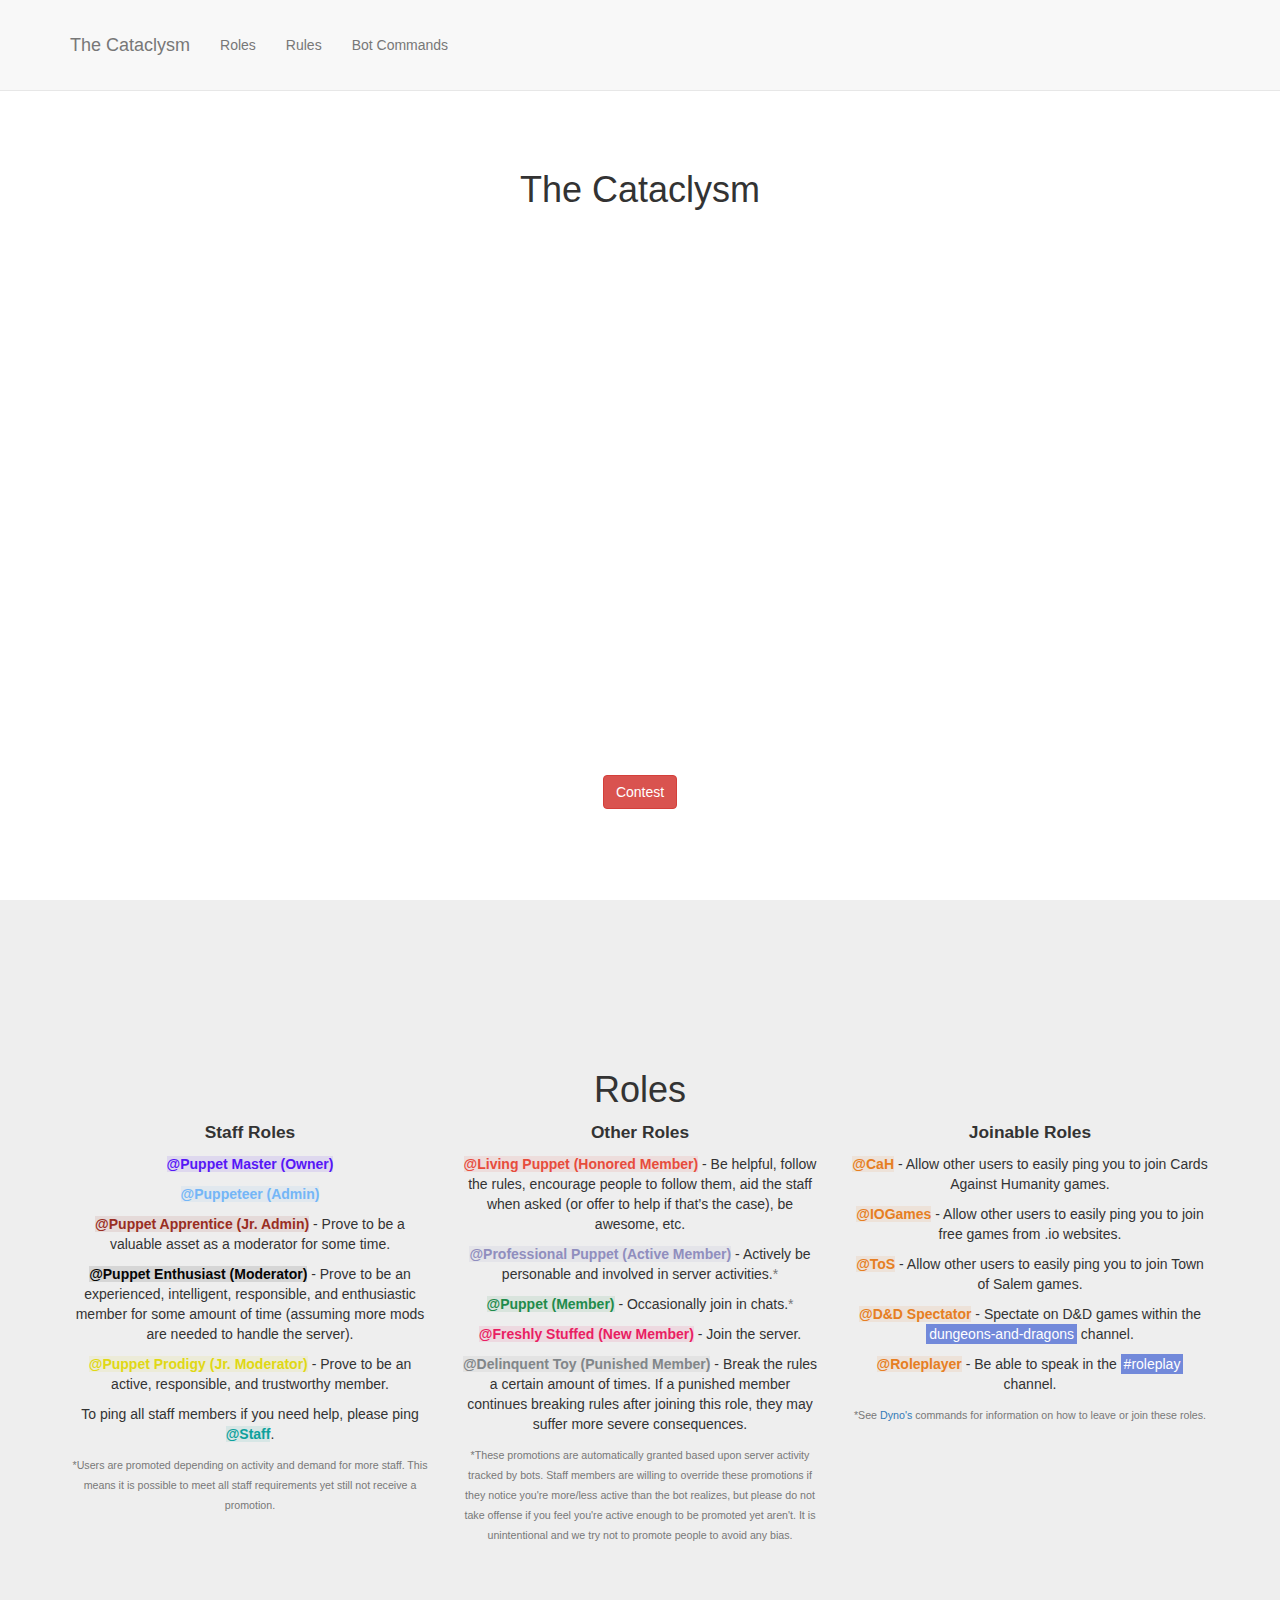
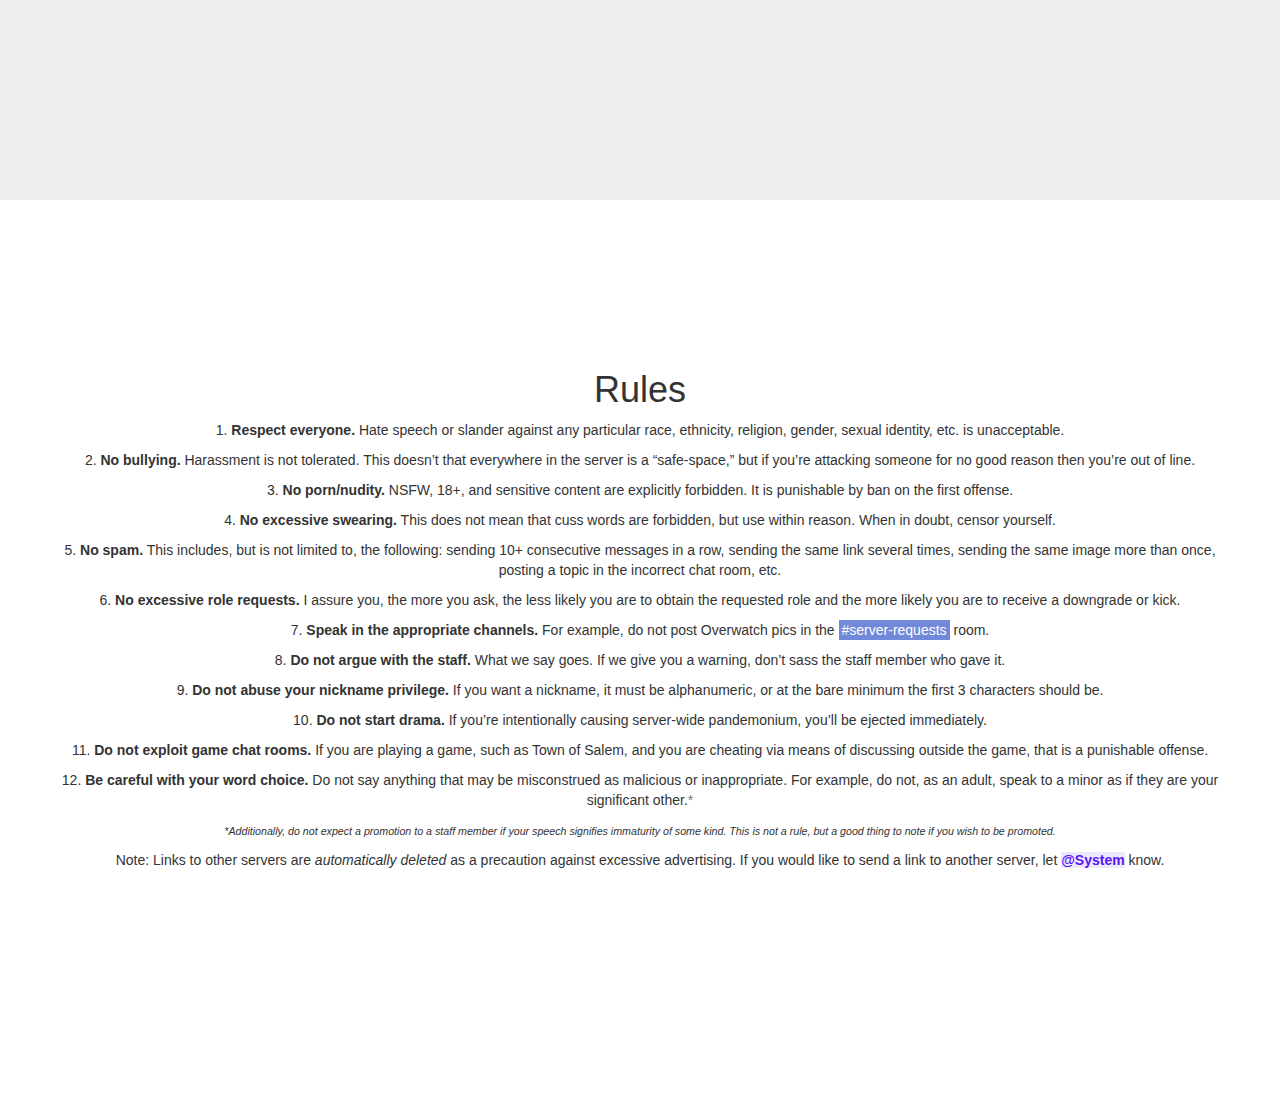
==== index.html @ 1d92988c "Update index.html" ====
<!DOCTYPE html>
<html lang="en">

<head>

    <meta charset="utf-8">
    <meta http-equiv="X-UA-Compatible" content="IE=edge">
    <meta name="viewport" content="width=device-width, initial-scale=1">
    <meta name="description" content="">
    <meta name="author" content="">
    <link rel="icon" href="https://68.media.tumblr.com/avatar_5d3de281cea8_128.png" type="image/x-icon">

    <title>Cataclysm Discord</title>

    <!-- Bootstrap Core CSS -->
    <link href="css/bootstrap.min.css" rel="stylesheet">

    <!-- Custom CSS -->
    <link href="css/scrolling-nav.css" rel="stylesheet">

    <!-- HTML5 Shim and Respond.js IE8 support of HTML5 elements and media queries -->
    <!-- WARNING: Respond.js doesn't work if you view the page via file:// -->
    <!--[if lt IE 9]>
        <script src="https://oss.maxcdn.com/libs/html5shiv/3.7.0/html5shiv.js"></script>
        <script src="https://oss.maxcdn.com/libs/respond.js/1.4.2/respond.min.js"></script>
    <![endif]-->

</head>

<!-- The #page-top ID is part of the scrolling feature - the data-spy and data-target are part of the built-in Bootstrap scrollspy function -->

<body id="page-top" data-spy="scroll" data-target=".navbar-fixed-top">

    <!-- Navigation -->
    <nav class="navbar navbar-default navbar-fixed-top" role="navigation">
        <div class="container">
            <div class="navbar-header page-scroll">
                <button type="button" class="navbar-toggle" data-toggle="collapse" data-target=".navbar-ex1-collapse">
                    <span class="sr-only">Toggle navigation</span>
                    <span class="icon-bar"></span>
                    <span class="icon-bar"></span>
                    <span class="icon-bar"></span>
                </button>
                <a class="navbar-brand page-scroll" href="#page-top">The Cataclysm</a>
            </div>

            <!-- Collect the nav links, forms, and other content for toggling -->
            <div class="collapse navbar-collapse navbar-ex1-collapse">
                <ul class="nav navbar-nav">
                    <!-- Hidden li included to remove active class from about link when scrolled up past about section -->
                    <li class="hidden">
                        <a class="page-scroll" href="#page-top"></a>
                    </li>
                    <li>
                        <a class="page-scroll" href="#roles">Roles</a>
                    </li>
                    <li>
                        <a class="page-scroll" href="#rules">Rules</a>
                    </li>
                    <li>
                        <a class="page-scroll" href="/info/botcommands">Bot Commands</a>
                    </li>
                </ul>
            </div>
            <!-- /.navbar-collapse -->
        </div>
        <!-- /.container -->
    </nav>

    <!-- Intro Section -->
    <section id="intro" class="intro-section">
        <div class="container">
            <div class="row">
                <div class="col-lg-12">
                    <h1>The Cataclysm</h1>
                    <br />
                    <p><iframe src="https://discordapp.com/widget?id=280126661532581888&theme=light" width="350" height="500" allowtransparency="true" frameborder="0"></iframe></p>
                    <br />
                    <a class="btn btn-danger page-scroll" href="/contest">Contest</a>
                </div>
            </div>
        </div>
    </section>

    <!-- About Section -->
    <section id="roles" class="about-section">
        <div class="container">
            <div class="row">
                    <h1>Roles</h1>
            </div>
            <div class="row">
                <div class="col-lg-4">
                    
                    <p><span style="font-weight:600; font-size:13pt;">Staff Roles</span></p>
                    
                    <p><span style="color: #5617f6; font-family: Whitney, 'Helvetica Neue', Helvetica, Arial, sans-serif; font-weight: 600; white-space: pre-wrap; background-color: rgba(86, 23, 246, 0.0980392);">@Puppet Master (Owner)</span></p>
                    
                    <p><span style="color: #74b6f7; font-family: Whitney, 'Helvetica Neue', Helvetica, Arial, sans-serif; font-weight: 600; white-space: pre-wrap; background-color: rgba(116, 182, 247, 0.0980392);">@Puppeteer (Admin)</span></p>
                    
                    <p><span style="color: #992d22; font-family: Whitney, 'Helvetica Neue', Helvetica, Arial, sans-serif; font-weight: 600; white-space: pre-wrap; background-color: rgba(153, 45, 34, 0.0980392);">@Puppet Apprentice (Jr. Admin)</span> - Prove to be a valuable asset as a moderator for some time.</p>
                    
                    <p><span style="color: #050505; font-family: Whitney, 'Helvetica Neue', Helvetica, Arial, sans-serif; font-weight: 600; white-space: pre-wrap; background-color: rgba(5, 5, 5, 0.0980392);">@Puppet Enthusiast (Moderator)</span> - Prove to be an experienced, intelligent, responsible, and enthusiastic member for some amount of time (assuming more mods are needed to handle the server).</p>
                    
                    
                    <p><span style="color: #e0d814; font-family: Whitney, 'Helvetica Neue', Helvetica, Arial, sans-serif; font-weight: 600; white-space: pre-wrap; background-color: rgba(224, 216, 20, 0.0980392);">@Puppet Prodigy (Jr. Moderator)</span> - Prove to be an active, responsible, and trustworthy member.</p>
                    
                    <p>To ping all staff members if you need help, please ping <span style="color: #0da19c; font-family: Whitney, 'Helvetica Neue', Helvetica, Arial, sans-serif; font-weight: 600; text-align: start; white-space: pre-wrap; background-color: rgba(13, 161, 156, 0.098);">@Staff</span>.</p>
                    
                    <p><span style="font-size: 8pt; color: #787878;">*Users are promoted depending on activity and demand for more staff. This means it is possible to meet all staff requirements yet still not receive a promotion.</span></p>
                </div>
            
                <div class="col-lg-4">
                    
                    <p><span style="font-weight:600; font-size:13pt;">Other Roles</span></p>
                    
                    <p><span style="color: #e74c3c; font-family: Whitney, 'Helvetica Neue', Helvetica, Arial, sans-serif; font-weight: 600; white-space: pre-wrap; background-color: rgba(231, 76, 60, 0.0980392);">@Living Puppet (Honored Member)</span> - Be helpful, follow the rules, encourage people to follow them, aid the staff when asked (or offer to help if that&rsquo;s the case), be awesome, etc.</p>
                    
                    <p><span style="color: #908ebe; font-family: Whitney, 'Helvetica Neue', Helvetica, Arial, sans-serif; font-weight: 600; white-space: pre-wrap; background-color: rgba(144, 142, 190, 0.0980392);">@Professional Puppet (Active Member)</span> - Actively be personable and involved in server activities.<span style="color: #787878;">*</span></p>
                    
                    <p><span style="color: #1f8b4c; font-family: Whitney, 'Helvetica Neue', Helvetica, Arial, sans-serif; font-weight: 600; white-space: pre-wrap; background-color: rgba(31, 139, 76, 0.0980392);">@Puppet (Member)</span> - Occasionally join in chats.<span style="color: #787878;">*</span></p>
                    
                    <p><span style="color: #e91e63; font-family: Whitney, 'Helvetica Neue', Helvetica, Arial, sans-serif; font-weight: 600; white-space: pre-wrap; background-color: rgba(233, 30, 99, 0.0980392);">@Freshly Stuffed (New Member)</span> - Join the server.</p>
                    
                    <p><span style="color: #818689; font-family: Whitney, 'Helvetica Neue', Helvetica, Arial, sans-serif; font-weight: 600; white-space: pre-wrap; background-color: rgba(129, 134, 137, 0.0980392);">@Delinquent Toy (Punished Member)</span> - Break the rules a certain amount of times. If a punished member continues breaking rules after joining this role, they may suffer more severe consequences.</p>
                    
                    <p><span style="font-size: 8pt; color: #787878;">*These promotions are automatically granted based upon server activity tracked by bots. Staff members are willing to override these promotions if they notice you're more/less active than the bot realizes, but please do not take offense if you feel you're active enough to be promoted yet aren't. It is unintentional and we try not to promote people to avoid any bias.</span></p>
                    
                </div>
                
                <div class="col-lg-4">
                    <p><span style="font-weight:600; font-size:13pt;">Joinable Roles</span></p>
                    
                    <p><span style="color: #e67e22; font-family: Whitney, 'Helvetica Neue', Helvetica, Arial, sans-serif; font-weight: 600; white-space: pre-wrap; background-color: rgba(230, 126, 34, 0.098);">@CaH</span> - Allow other users to easily ping you to join Cards Against Humanity games.</p>
                    
                    <p><span style="color: #e67e22; font-family: Whitney, 'Helvetica Neue', Helvetica, Arial, sans-serif; font-weight: 600; white-space: pre-wrap; background-color: rgba(230, 126, 34, 0.098);">@IOGames</span> - Allow other users to easily ping you to join free games from .io websites.</p>
                    
                    <p><span style="color: #e67e22; font-family: Whitney, 'Helvetica Neue', Helvetica, Arial, sans-serif; font-weight: 600; white-space: pre-wrap; background-color: rgba(230, 126, 34, 0.098);">@ToS</span> - Allow other users to easily ping you to join Town of Salem games.</p>
                    
                    <p><span style="color: #e67e22; font-family: Whitney, 'Helvetica Neue', Helvetica, Arial, sans-serif; font-weight: 600; white-space: pre-wrap; background-color: rgba(230, 126, 34, 0.098);">@D&amp;D Spectator</span> - Spectate on D&amp;D games within the <span style="padding-left: 3px; padding-right: 3px; padding-top: 2px; padding-bottom: 2px; color: #ffffff; background: #7289da; transition: background-color 0.05s, color 0.05s;">dungeons-and-dragons</span> channel.</p>
                    
                    <p><span style="color: #e67e22; font-family: Whitney, 'Helvetica Neue', Helvetica, Arial, sans-serif; font-weight: 600; white-space: pre-wrap; background-color: rgba(230, 126, 34, 0.098);">@Roleplayer</span> - Be able to speak in the <span style="padding-left: 3px; padding-right: 3px; padding-top: 2px; padding-bottom: 2px; color: #ffffff; background: #7289da; transition: background-color 0.05s, color 0.05s;">#roleplay</span> channel.</p>
                    
                    <p><span style="font-size: 8pt; color: #787878;">*See <a href="https://github.com/cataclysmdiscord/info/botcommands/#dyno">Dyno's</a> commands for information on how to leave or join these roles.</span></p>
                    
                </div>
                
            </div>
        </div>
    </section>

    <!-- Services Section -->
    <section id="rules" class="services-section">
        <div class="container">
            <div class="row">
                    <h1>Rules</h1>
            </div>
            <div class="row">
                    <p>1. <strong>Respect everyone.</strong> Hate speech or slander against any particular race, ethnicity, religion, gender, sexual identity, etc. is unacceptable.</p>
                    
                    <p>2. <strong>No bullying.</strong> Harassment is not tolerated. This doesn’t that everywhere in the server is a “safe-space,” but if you’re attacking someone for no good reason then you’re out of line.</p>
                    
                    <p>3. <strong>No porn/nudity.</strong> NSFW, 18+, and sensitive content are explicitly forbidden. It is punishable by ban on the first offense.</p>
                    
                    <p>4. <strong>No excessive swearing.</strong> This does not mean that cuss words are forbidden, but use within reason. When in doubt, censor yourself.</p>
                    
                    <p>5. <strong>No spam.</strong> This includes, but is not limited to, the following: sending 10+ consecutive messages in a row, sending the same link several times, sending the same image more than once, posting a topic in the incorrect chat room, etc.</p>
                    
                    <p>6. <strong>No excessive role requests.</strong> I assure you, the more you ask, the less likely you are to obtain the requested role and the more likely you are to receive a downgrade or kick.</p>
                    
                    <p>7. <strong>Speak in the appropriate channels.</strong> For example, do not post Overwatch pics in the <span style="padding-left: 3px; padding-right: 3px; padding-top: 2px; padding-bottom: 2px; color: #ffffff; background: #7289da; transition: background-color 0.05s, color 0.05s;">#server-requests</span> room.</p>
                    
                    <p>8. <strong>Do not argue with the staff.</strong> What we say goes. If we give you a warning, don&rsquo;t sass the staff member who gave it.</p>
                    
                    <p>9. <strong>Do not abuse your nickname privilege.</strong> If you want a nickname, it must be alphanumeric, or at the bare minimum the first 3 characters should be.</p>
                    
                    <p>10. <strong>Do not start drama.</strong> If you&rsquo;re intentionally causing server-wide pandemonium, you&rsquo;ll be ejected immediately.</p>
                    
                    <p>11. <strong>Do not exploit game chat rooms.</strong> If you are playing a game, such as Town of Salem, and you are cheating via means of discussing outside the game, that is a punishable offense.</p>
                
                    <p>12. <strong>Be careful with your word choice.</strong> Do not say anything that may be misconstrued as malicious or inappropriate. For example, do not, as an adult, speak to a minor as if they are your significant other.<span style="color: #787878;">*</span></p>
                    <p><em><span style="font-size: 8pt;">*Additionally, do not expect a promotion to a staff member if your speech signifies immaturity of some kind. This is not a rule, but a good thing to note if you wish to be promoted.</span></em></p>
                    
                    <p>Note: Links to other servers are <em>automatically deleted</em> as a precaution against excessive advertising. If you would like to send a link to another server, let <span style="color: #5617f6; font-family: Whitney, 'Helvetica Neue', Helvetica, Arial, sans-serif; font-weight: 600; white-space: pre-wrap; background-color: rgba(86, 23, 246, 0.0980392);">@System</span> know.</p>
            </div>
        </div>
    </section>


    <!-- jQuery -->
    <script src="js/jquery.js"></script>

    <!-- Bootstrap Core JavaScript -->
    <script src="js/bootstrap.min.js"></script>

    <!-- Scrolling Nav JavaScript -->
    <script src="js/jquery.easing.min.js"></script>
    <script src="js/scrolling-nav.js"></script>

</body>

</html>
---- css/scrolling-nav.css ----
/*!
 * Start Bootstrap - Scrolling Nav (http://startbootstrap.com/)
 * Copyright 2013-2016 Start Bootstrap
 * Licensed under MIT (https://github.com/BlackrockDigital/startbootstrap/blob/gh-pages/LICENSE)
 */

body {
    width: 100%;
    height: 100%;
}

html {
    width: 100%;
    height: 100%;
}

@media(min-width:767px) {
    .navbar {
        padding: 20px 0;
        -webkit-transition: background .5s ease-in-out,padding .5s ease-in-out;
        -moz-transition: background .5s ease-in-out,padding .5s ease-in-out;
        transition: background .5s ease-in-out,padding .5s ease-in-out;
    }

    .top-nav-collapse {
        padding: 0;
    }
}

@media screen and (max-width: 500px) { body { height: auto; } }

/* Demo Sections - You can use these as guides or delete them - the scroller will work with any sort of height, fixed, undefined, or percentage based.
The padding is very important to make sure the scrollspy picks up the right area when scrolled to. Adjust the margin and padding of sections and children 
of those sections to manage the look and feel of the site. */

.intro-section {
    height:100%;
    padding-top: 150px;
    text-align: center;
    background: #fff;
}

.about-section {
    height:100%;
    padding-top: 150px;
    text-align: center;
    background: #eee;
}

.services-section {
    height:100%;
    padding-top: 150px;
    text-align: center;
    background: #fff;
}
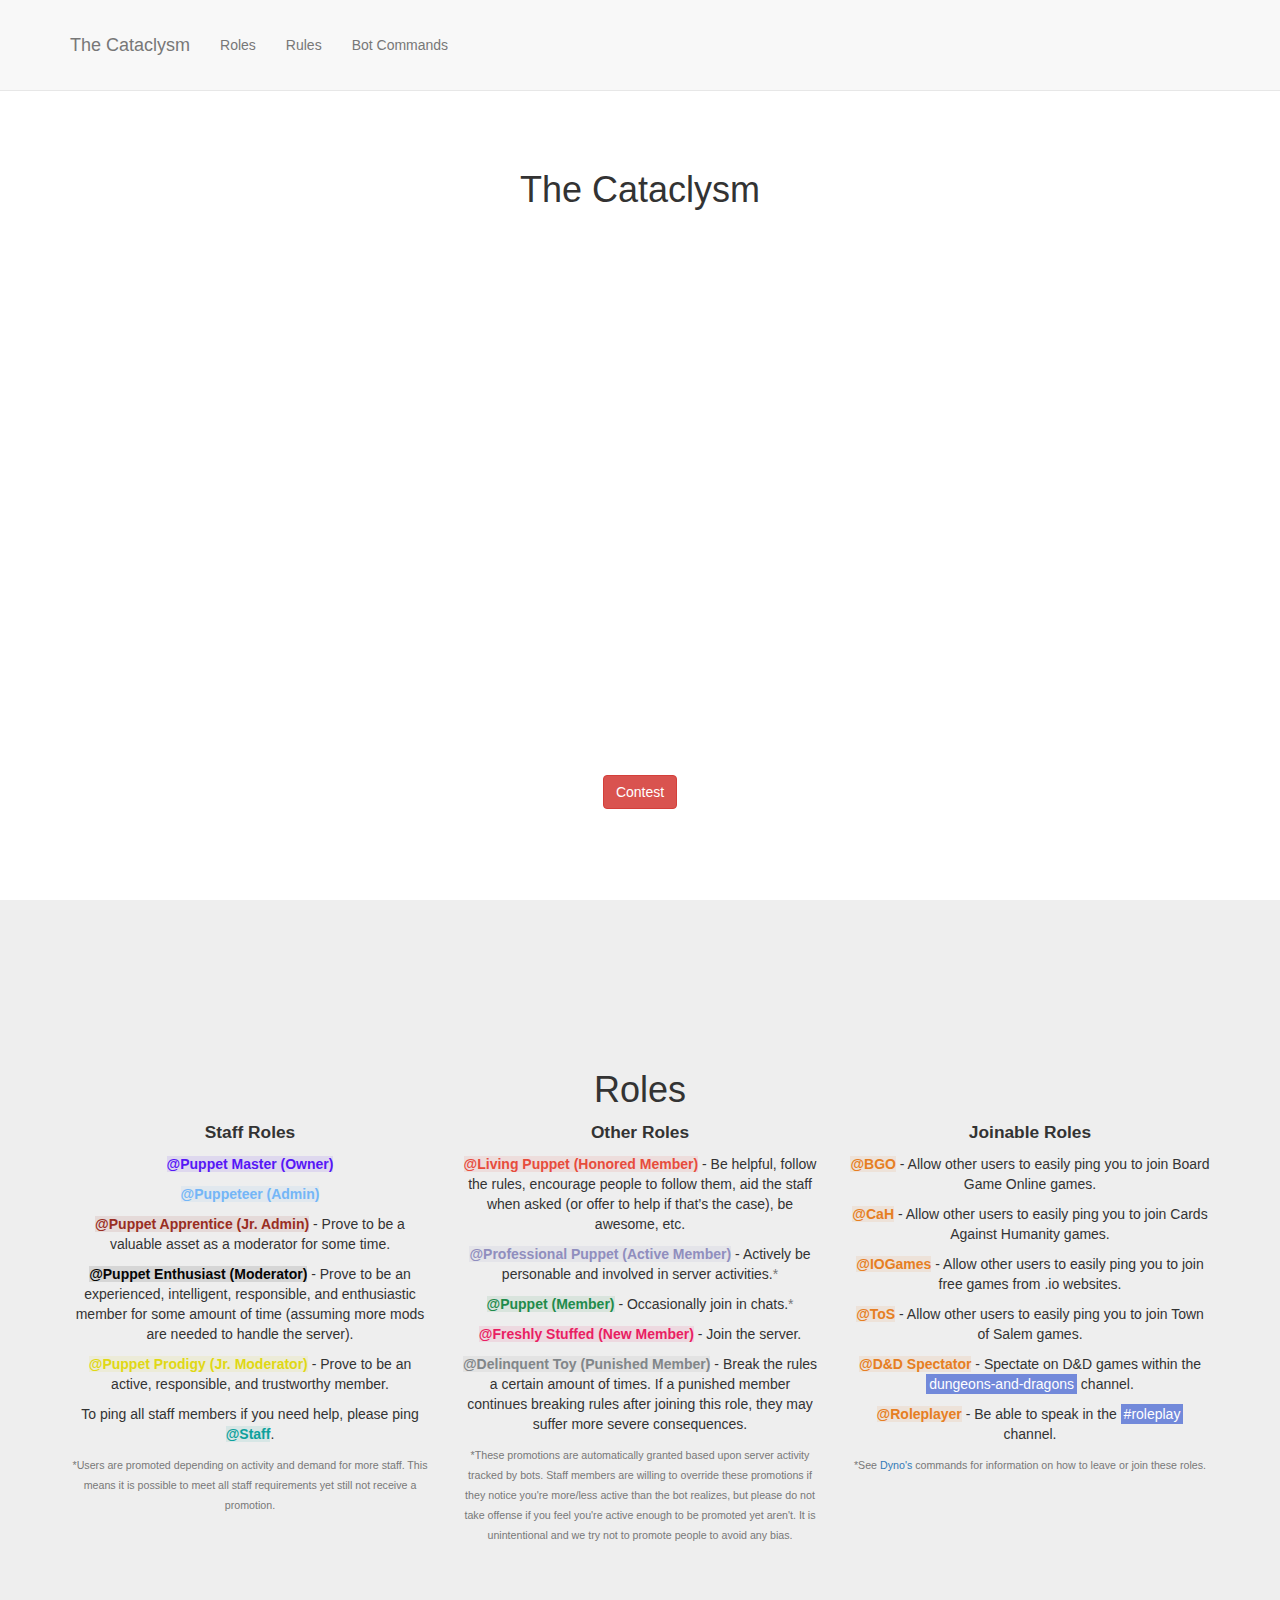
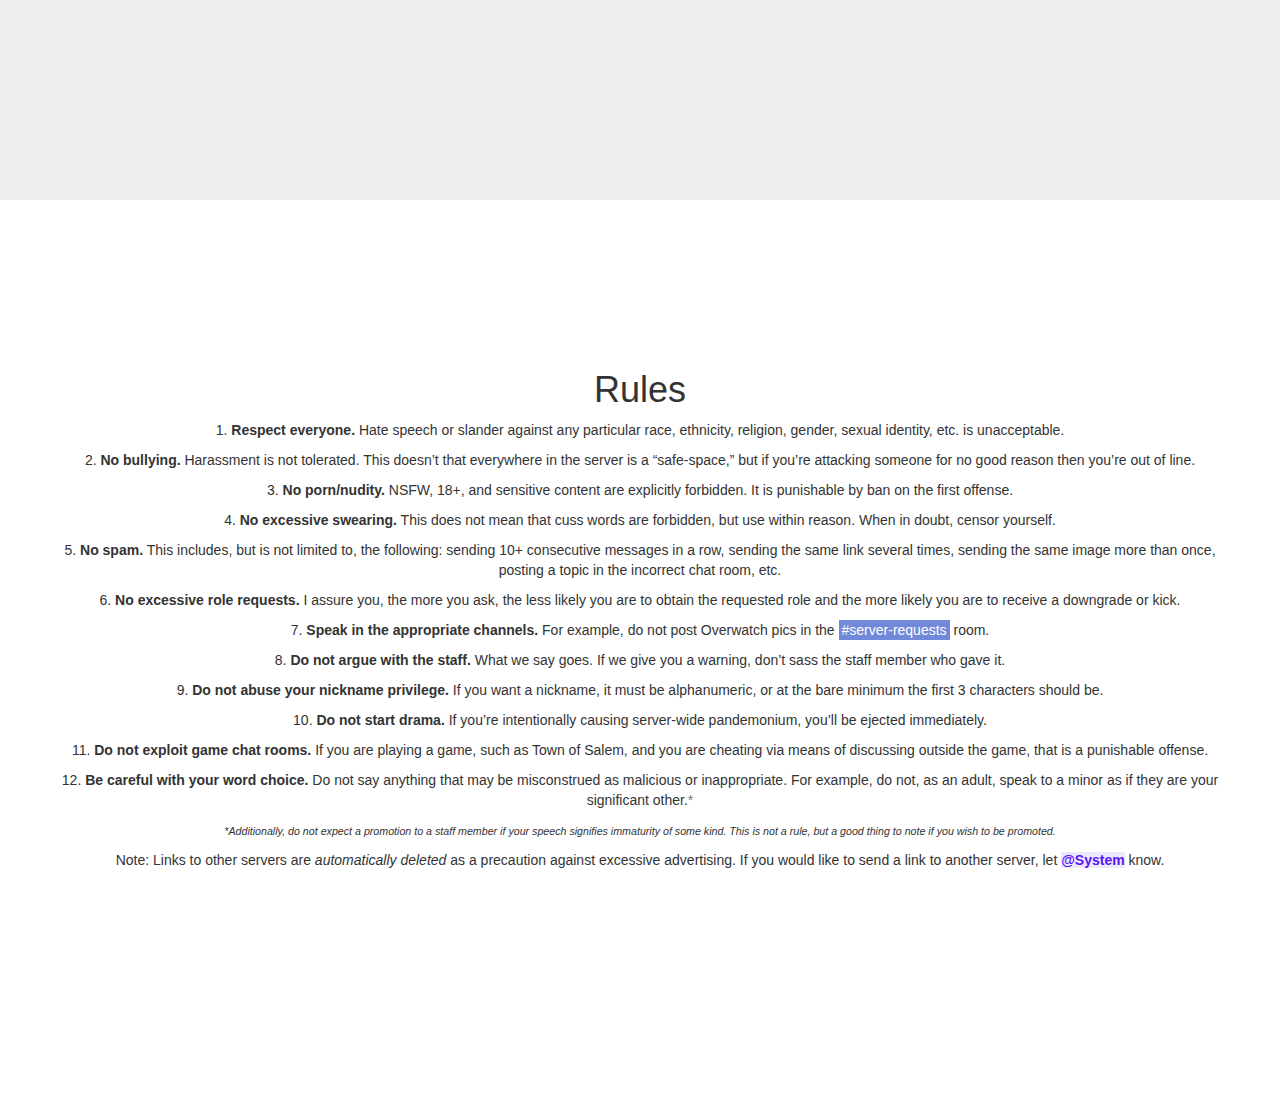
==== commit 9792f740: "Update index.html" ====
--- a/index.html
+++ b/index.html
@@ -130,6 +130,8 @@
                 <div class="col-lg-4">
                     <p><span style="font-weight:600; font-size:13pt;">Joinable Roles</span></p>
                     
+                    <p><span style="color: #e67e22; font-family: Whitney, 'Helvetica Neue', Helvetica, Arial, sans-serif; font-weight: 600; white-space: pre-wrap; background-color: rgba(230, 126, 34, 0.098);">@BGO</span> - Allow other users to easily ping you to join Board Game Online games.</p>
+                    
                     <p><span style="color: #e67e22; font-family: Whitney, 'Helvetica Neue', Helvetica, Arial, sans-serif; font-weight: 600; white-space: pre-wrap; background-color: rgba(230, 126, 34, 0.098);">@CaH</span> - Allow other users to easily ping you to join Cards Against Humanity games.</p>
                     
                     <p><span style="color: #e67e22; font-family: Whitney, 'Helvetica Neue', Helvetica, Arial, sans-serif; font-weight: 600; white-space: pre-wrap; background-color: rgba(230, 126, 34, 0.098);">@IOGames</span> - Allow other users to easily ping you to join free games from .io websites.</p>
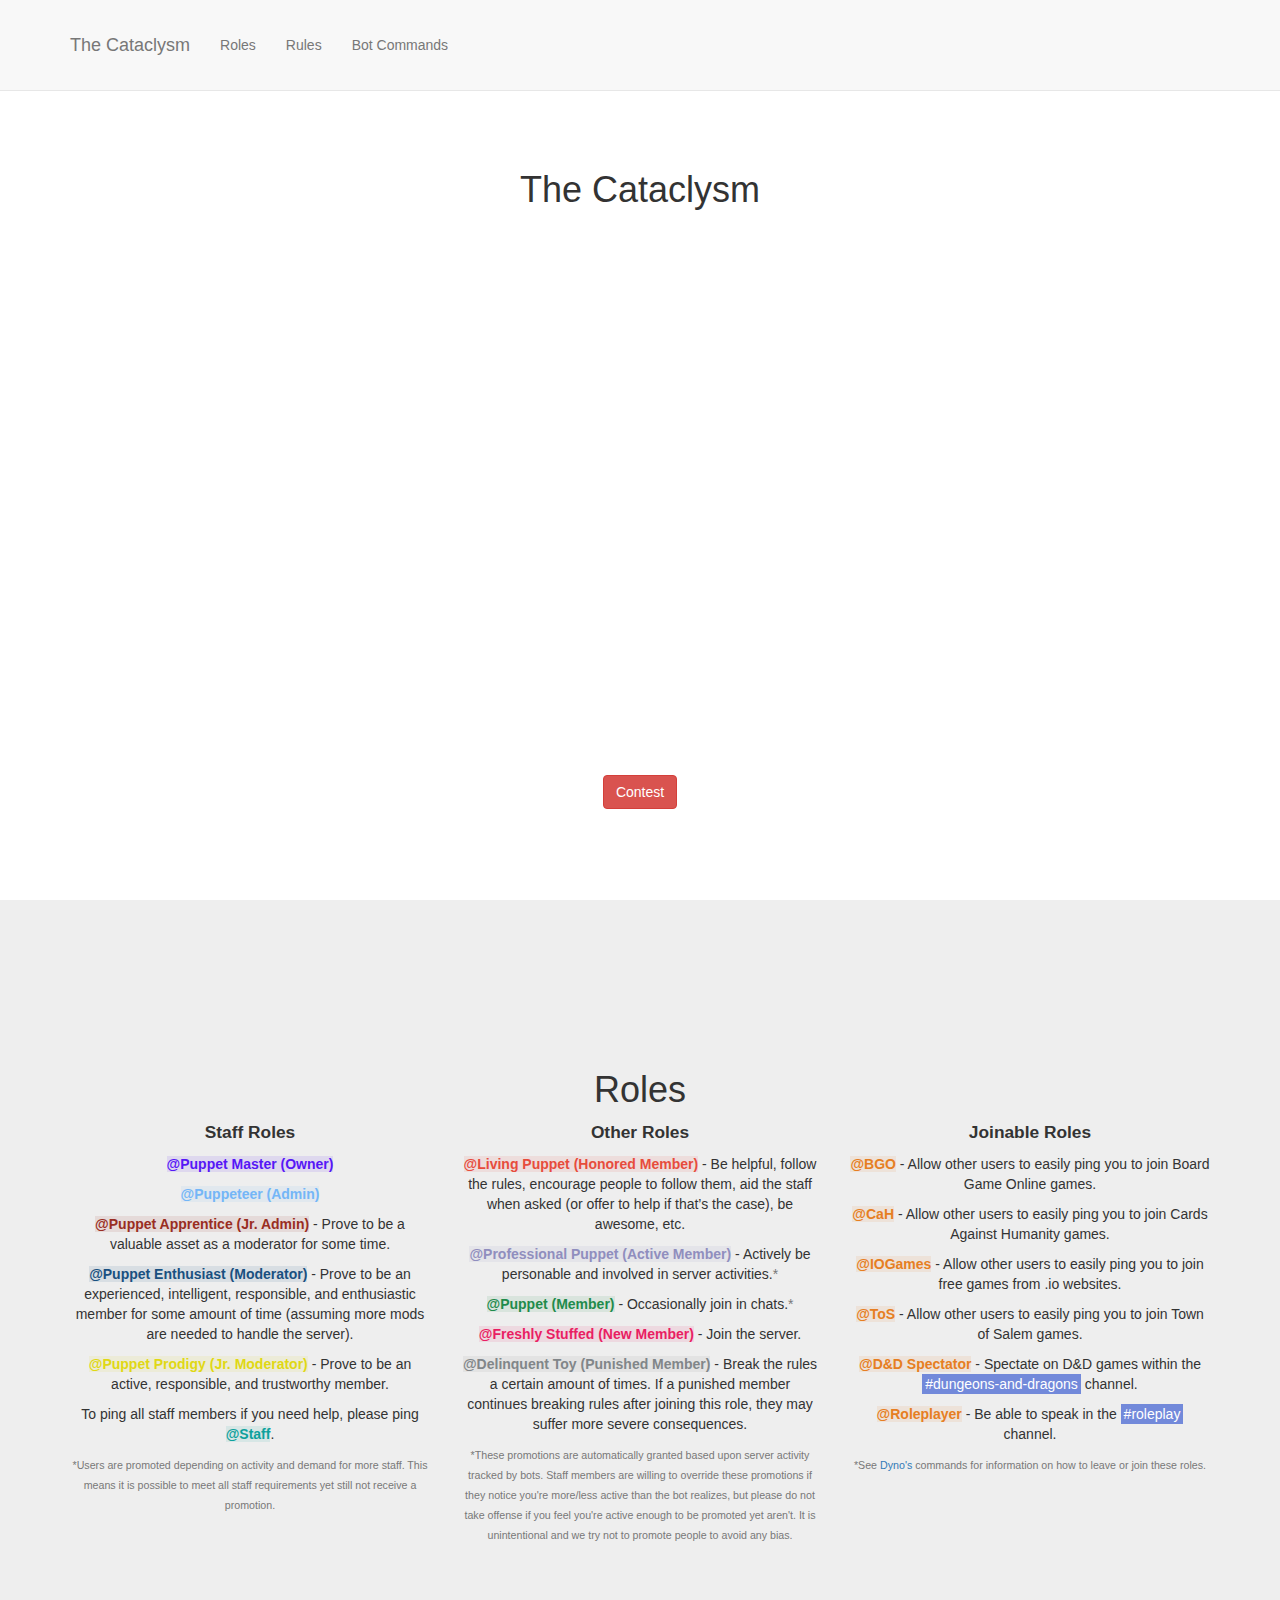
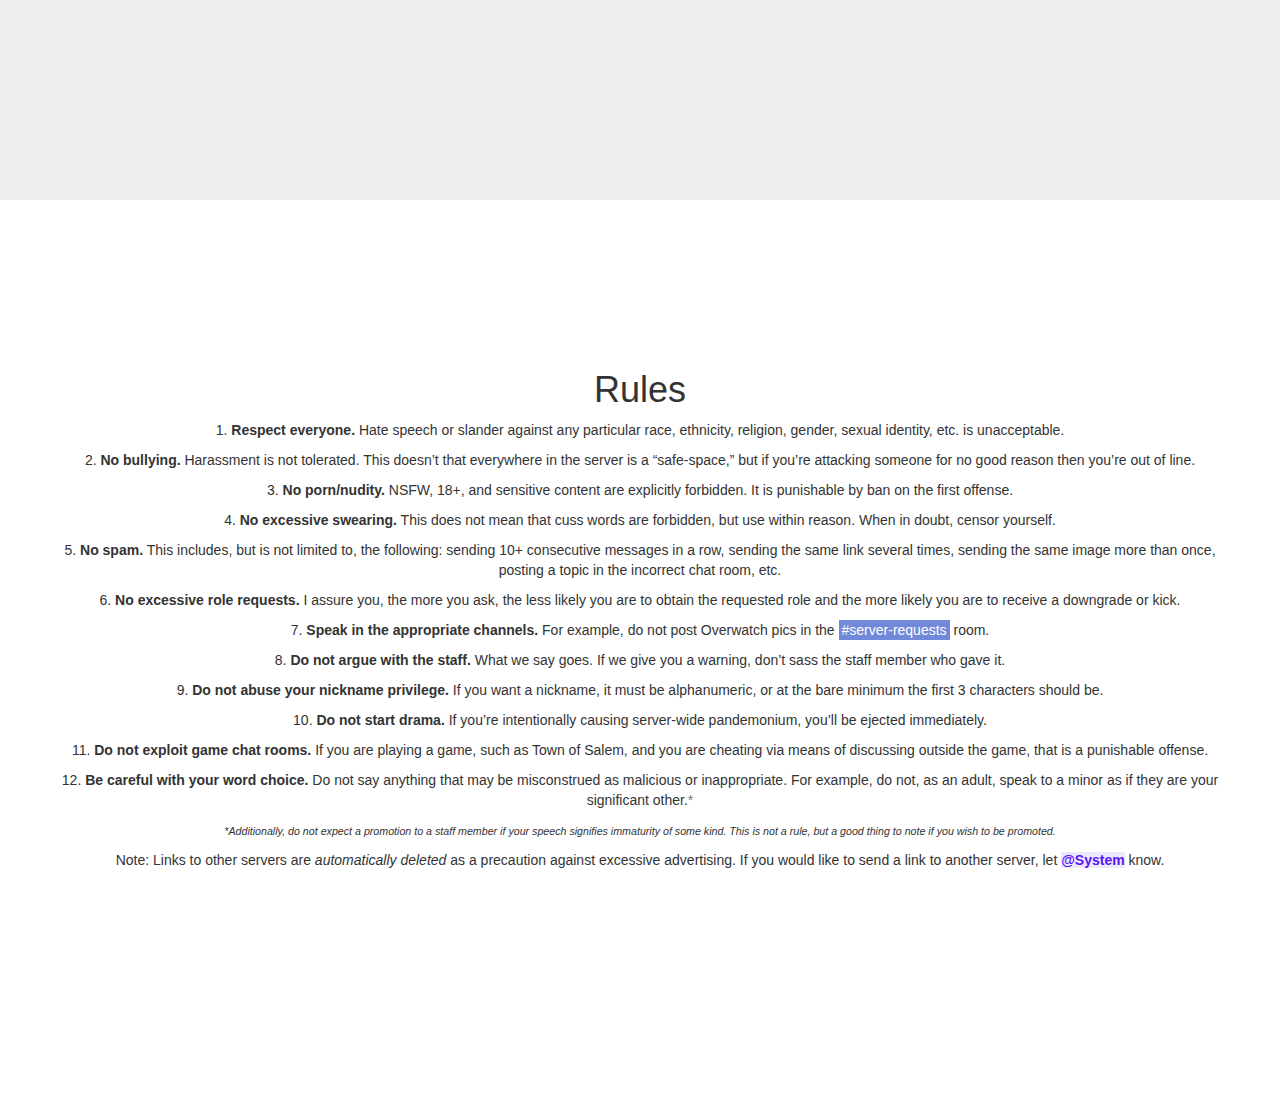
==== commit fa375e81: "Major CSS Update" ====
--- a/index.html
+++ b/index.html
@@ -83,7 +83,7 @@
     </section>
 
     <!-- About Section -->
-    <section id="roles" class="about-section">
+    <section id="roles" class="roles-section">
         <div class="container">
             <div class="row">
                     <h1>Roles</h1>
@@ -93,18 +93,18 @@
                     
                     <p><span style="font-weight:600; font-size:13pt;">Staff Roles</span></p>
                     
-                    <p><span style="color: #5617f6; font-family: Whitney, 'Helvetica Neue', Helvetica, Arial, sans-serif; font-weight: 600; white-space: pre-wrap; background-color: rgba(86, 23, 246, 0.0980392);">@Puppet Master (Owner)</span></p>
-                    
-                    <p><span style="color: #74b6f7; font-family: Whitney, 'Helvetica Neue', Helvetica, Arial, sans-serif; font-weight: 600; white-space: pre-wrap; background-color: rgba(116, 182, 247, 0.0980392);">@Puppeteer (Admin)</span></p>
-                    
-                    <p><span style="color: #992d22; font-family: Whitney, 'Helvetica Neue', Helvetica, Arial, sans-serif; font-weight: 600; white-space: pre-wrap; background-color: rgba(153, 45, 34, 0.0980392);">@Puppet Apprentice (Jr. Admin)</span> - Prove to be a valuable asset as a moderator for some time.</p>
-                    
-                    <p><span style="color: #050505; font-family: Whitney, 'Helvetica Neue', Helvetica, Arial, sans-serif; font-weight: 600; white-space: pre-wrap; background-color: rgba(5, 5, 5, 0.0980392);">@Puppet Enthusiast (Moderator)</span> - Prove to be an experienced, intelligent, responsible, and enthusiastic member for some amount of time (assuming more mods are needed to handle the server).</p>
-                    
-                    
-                    <p><span style="color: #e0d814; font-family: Whitney, 'Helvetica Neue', Helvetica, Arial, sans-serif; font-weight: 600; white-space: pre-wrap; background-color: rgba(224, 216, 20, 0.0980392);">@Puppet Prodigy (Jr. Moderator)</span> - Prove to be an active, responsible, and trustworthy member.</p>
-                    
-                    <p>To ping all staff members if you need help, please ping <span style="color: #0da19c; font-family: Whitney, 'Helvetica Neue', Helvetica, Arial, sans-serif; font-weight: 600; text-align: start; white-space: pre-wrap; background-color: rgba(13, 161, 156, 0.098);">@Staff</span>.</p>
+                    <p><owner>@Puppet Master (Owner)</owner></p>
+                    
+                    <p><admin>@Puppeteer (Admin)</admin></p>
+                    
+                    <p><jradmin>@Puppet Apprentice (Jr. Admin)</jradmin> - Prove to be a valuable asset as a moderator for some time.</p>
+                    
+                    <p><mod>@Puppet Enthusiast (Moderator)</mod> - Prove to be an experienced, intelligent, responsible, and enthusiastic member for some amount of time (assuming more mods are needed to handle the server).</p>
+                    
+                    
+                    <p><jrmod>@Puppet Prodigy (Jr. Moderator)</jrmod> - Prove to be an active, responsible, and trustworthy member.</p>
+                    
+                    <p>To ping all staff members if you need help, please ping <staff>@Staff</staff>.</p>
                     
                     <p><span style="font-size: 8pt; color: #787878;">*Users are promoted depending on activity and demand for more staff. This means it is possible to meet all staff requirements yet still not receive a promotion.</span></p>
                 </div>
@@ -113,15 +113,15 @@
                     
                     <p><span style="font-weight:600; font-size:13pt;">Other Roles</span></p>
                     
-                    <p><span style="color: #e74c3c; font-family: Whitney, 'Helvetica Neue', Helvetica, Arial, sans-serif; font-weight: 600; white-space: pre-wrap; background-color: rgba(231, 76, 60, 0.0980392);">@Living Puppet (Honored Member)</span> - Be helpful, follow the rules, encourage people to follow them, aid the staff when asked (or offer to help if that&rsquo;s the case), be awesome, etc.</p>
-                    
-                    <p><span style="color: #908ebe; font-family: Whitney, 'Helvetica Neue', Helvetica, Arial, sans-serif; font-weight: 600; white-space: pre-wrap; background-color: rgba(144, 142, 190, 0.0980392);">@Professional Puppet (Active Member)</span> - Actively be personable and involved in server activities.<span style="color: #787878;">*</span></p>
-                    
-                    <p><span style="color: #1f8b4c; font-family: Whitney, 'Helvetica Neue', Helvetica, Arial, sans-serif; font-weight: 600; white-space: pre-wrap; background-color: rgba(31, 139, 76, 0.0980392);">@Puppet (Member)</span> - Occasionally join in chats.<span style="color: #787878;">*</span></p>
-                    
-                    <p><span style="color: #e91e63; font-family: Whitney, 'Helvetica Neue', Helvetica, Arial, sans-serif; font-weight: 600; white-space: pre-wrap; background-color: rgba(233, 30, 99, 0.0980392);">@Freshly Stuffed (New Member)</span> - Join the server.</p>
-                    
-                    <p><span style="color: #818689; font-family: Whitney, 'Helvetica Neue', Helvetica, Arial, sans-serif; font-weight: 600; white-space: pre-wrap; background-color: rgba(129, 134, 137, 0.0980392);">@Delinquent Toy (Punished Member)</span> - Break the rules a certain amount of times. If a punished member continues breaking rules after joining this role, they may suffer more severe consequences.</p>
+                    <p><living>@Living Puppet (Honored Member)</living> - Be helpful, follow the rules, encourage people to follow them, aid the staff when asked (or offer to help if that&rsquo;s the case), be awesome, etc.</p>
+                    
+                    <p><professional>@Professional Puppet (Active Member)</professional> - Actively be personable and involved in server activities.<span style="color: #787878;">*</span></p>
+                    
+                    <p><member>@Puppet (Member)</member> - Occasionally join in chats.<span style="color: #787878;">*</span></p>
+                    
+                    <p><freshly>@Freshly Stuffed (New Member)</freshly> - Join the server.</p>
+                    
+                    <p><delinquent>@Delinquent Toy (Punished Member)</delinquent> - Break the rules a certain amount of times. If a punished member continues breaking rules after joining this role, they may suffer more severe consequences.</p>
                     
                     <p><span style="font-size: 8pt; color: #787878;">*These promotions are automatically granted based upon server activity tracked by bots. Staff members are willing to override these promotions if they notice you're more/less active than the bot realizes, but please do not take offense if you feel you're active enough to be promoted yet aren't. It is unintentional and we try not to promote people to avoid any bias.</span></p>
                     
@@ -130,17 +130,17 @@
                 <div class="col-lg-4">
                     <p><span style="font-weight:600; font-size:13pt;">Joinable Roles</span></p>
                     
-                    <p><span style="color: #e67e22; font-family: Whitney, 'Helvetica Neue', Helvetica, Arial, sans-serif; font-weight: 600; white-space: pre-wrap; background-color: rgba(230, 126, 34, 0.098);">@BGO</span> - Allow other users to easily ping you to join Board Game Online games.</p>
-                    
-                    <p><span style="color: #e67e22; font-family: Whitney, 'Helvetica Neue', Helvetica, Arial, sans-serif; font-weight: 600; white-space: pre-wrap; background-color: rgba(230, 126, 34, 0.098);">@CaH</span> - Allow other users to easily ping you to join Cards Against Humanity games.</p>
-                    
-                    <p><span style="color: #e67e22; font-family: Whitney, 'Helvetica Neue', Helvetica, Arial, sans-serif; font-weight: 600; white-space: pre-wrap; background-color: rgba(230, 126, 34, 0.098);">@IOGames</span> - Allow other users to easily ping you to join free games from .io websites.</p>
-                    
-                    <p><span style="color: #e67e22; font-family: Whitney, 'Helvetica Neue', Helvetica, Arial, sans-serif; font-weight: 600; white-space: pre-wrap; background-color: rgba(230, 126, 34, 0.098);">@ToS</span> - Allow other users to easily ping you to join Town of Salem games.</p>
-                    
-                    <p><span style="color: #e67e22; font-family: Whitney, 'Helvetica Neue', Helvetica, Arial, sans-serif; font-weight: 600; white-space: pre-wrap; background-color: rgba(230, 126, 34, 0.098);">@D&amp;D Spectator</span> - Spectate on D&amp;D games within the <span style="padding-left: 3px; padding-right: 3px; padding-top: 2px; padding-bottom: 2px; color: #ffffff; background: #7289da; transition: background-color 0.05s, color 0.05s;">dungeons-and-dragons</span> channel.</p>
-                    
-                    <p><span style="color: #e67e22; font-family: Whitney, 'Helvetica Neue', Helvetica, Arial, sans-serif; font-weight: 600; white-space: pre-wrap; background-color: rgba(230, 126, 34, 0.098);">@Roleplayer</span> - Be able to speak in the <span style="padding-left: 3px; padding-right: 3px; padding-top: 2px; padding-bottom: 2px; color: #ffffff; background: #7289da; transition: background-color 0.05s, color 0.05s;">#roleplay</span> channel.</p>
+                    <p><joinablerole>@BGO</joinablerole> - Allow other users to easily ping you to join Board Game Online games.</p>
+                    
+                    <p><joinablerole>@CaH</joinablerole> - Allow other users to easily ping you to join Cards Against Humanity games.</p>
+                    
+                    <p><joinablerole>@IOGames</joinablerole> - Allow other users to easily ping you to join free games from .io websites.</p>
+                    
+                    <p><joinablerole>@ToS</joinablerole> - Allow other users to easily ping you to join Town of Salem games.</p>
+                    
+                    <p><joinablerole>@D&amp;D Spectator</joinablerole> - Spectate on D&amp;D games within the <channel>#dungeons-and-dragons</channel> channel.</p>
+                    
+                    <p><joinablerole>@Roleplayer</joinablerole> - Be able to speak in the <channel>#roleplay</channel> channel.</p>
                     
                     <p><span style="font-size: 8pt; color: #787878;">*See <a href="https://github.com/cataclysmdiscord/info/botcommands/#dyno">Dyno's</a> commands for information on how to leave or join these roles.</span></p>
                     
@@ -151,7 +151,7 @@
     </section>
 
     <!-- Services Section -->
-    <section id="rules" class="services-section">
+    <section id="rules" class="rules-section">
         <div class="container">
             <div class="row">
                     <h1>Rules</h1>
@@ -169,7 +169,7 @@
                     
                     <p>6. <strong>No excessive role requests.</strong> I assure you, the more you ask, the less likely you are to obtain the requested role and the more likely you are to receive a downgrade or kick.</p>
                     
-                    <p>7. <strong>Speak in the appropriate channels.</strong> For example, do not post Overwatch pics in the <span style="padding-left: 3px; padding-right: 3px; padding-top: 2px; padding-bottom: 2px; color: #ffffff; background: #7289da; transition: background-color 0.05s, color 0.05s;">#server-requests</span> room.</p>
+                    <p>7. <strong>Speak in the appropriate channels.</strong> For example, do not post Overwatch pics in the <channel>#server-requests</channel> room.</p>
                     
                     <p>8. <strong>Do not argue with the staff.</strong> What we say goes. If we give you a warning, don&rsquo;t sass the staff member who gave it.</p>
                     
@@ -182,7 +182,7 @@
                     <p>12. <strong>Be careful with your word choice.</strong> Do not say anything that may be misconstrued as malicious or inappropriate. For example, do not, as an adult, speak to a minor as if they are your significant other.<span style="color: #787878;">*</span></p>
                     <p><em><span style="font-size: 8pt;">*Additionally, do not expect a promotion to a staff member if your speech signifies immaturity of some kind. This is not a rule, but a good thing to note if you wish to be promoted.</span></em></p>
                     
-                    <p>Note: Links to other servers are <em>automatically deleted</em> as a precaution against excessive advertising. If you would like to send a link to another server, let <span style="color: #5617f6; font-family: Whitney, 'Helvetica Neue', Helvetica, Arial, sans-serif; font-weight: 600; white-space: pre-wrap; background-color: rgba(86, 23, 246, 0.0980392);">@System</span> know.</p>
+                    <p>Note: Links to other servers are <em>automatically deleted</em> as a precaution against excessive advertising. If you would like to send a link to another server, let <owner>@System</owner> know.</p>
             </div>
         </div>
     </section>
--- a/css/scrolling-nav.css
+++ b/css/scrolling-nav.css
@@ -29,10 +29,6 @@
 
 @media screen and (max-width: 500px) { body { height: auto; } }
 
-/* Demo Sections - You can use these as guides or delete them - the scroller will work with any sort of height, fixed, undefined, or percentage based.
-The padding is very important to make sure the scrollspy picks up the right area when scrolled to. Adjust the margin and padding of sections and children 
-of those sections to manage the look and feel of the site. */
-
 .intro-section {
     height:100%;
     padding-top: 150px;
@@ -40,16 +36,125 @@
     background: #fff;
 }
 
-.about-section {
+.roles-section {
     height:100%;
     padding-top: 150px;
     text-align: center;
     background: #eee;
 }
 
-.services-section {
+.rules-section {
     height:100%;
     padding-top: 150px;
     text-align: center;
     background: #fff;
 }
+
+/* Discord Styles */
+
+channel{
+    color: #ffffff; 
+    padding-left: 3px; 
+    padding-right: 3px; 
+    padding-top: 2px; 
+    padding-bottom: 2px; 
+    background: #7289da; 
+    transition: background-color 0.05s, color 0.05s;
+}
+
+joinablerole{
+    color: #e67e22; 
+    font-family: Whitney, 'Helvetica Neue', Helvetica, Arial, sans-serif; 
+    font-weight: 600; 
+    white-space: pre-wrap; 
+    background-color: rgba(230, 126, 34, 0.098);
+}
+
+owner{
+    color: #5617f6; 
+    font-family: Whitney, 'Helvetica Neue', Helvetica, Arial, sans-serif; 
+    font-weight: 600; 
+    white-space: pre-wrap; 
+    background-color: rgba(86, 23, 246, 0.0980392);
+}
+
+admin{
+    color: #74b6f7; 
+    font-family: Whitney, 'Helvetica Neue', Helvetica, Arial, sans-serif; 
+    font-weight: 600; 
+    white-space: pre-wrap; 
+    background-color: rgba(116, 182, 247, 0.0980392);
+}
+
+jradmin{
+    color: #992d22; 
+    font-family: Whitney, 'Helvetica Neue', Helvetica, Arial, sans-serif; 
+    font-weight: 600; 
+    white-space: pre-wrap; 
+    background-color: rgba(153, 45, 34, 0.0980392);
+}
+
+mod{
+    color: #195080;
+    font-family: Whitney, 'Helvetica Neue', Helvetica, Arial, sans-serif; 
+    font-weight: 600; 
+    white-space: pre-wrap; 
+    background-color: rgba(25, 80, 128, 0.0980392);
+}
+
+jrmod{
+    color: #e0d814; 
+    font-family: Whitney, 'Helvetica Neue', Helvetica, Arial, sans-serif; 
+    font-weight: 600; 
+    white-space: pre-wrap; 
+    background-color: rgba(224, 216, 20, 0.0980392);
+}
+
+staff{
+    color: #0da19c; 
+    font-family: Whitney, 'Helvetica Neue', Helvetica, Arial, sans-serif; 
+    font-weight: 600; 
+    text-align: start; 
+    white-space: pre-wrap; 
+    background-color: rgba(13, 161, 156, 0.098);
+}
+
+living{
+    color: #e74c3c; 
+    font-family: Whitney, 'Helvetica Neue', Helvetica, Arial, sans-serif; 
+    font-weight: 600; 
+    white-space: pre-wrap; 
+    background-color: rgba(231, 76, 60, 0.0980392);
+}
+
+professional{
+    color: #908ebe; 
+    font-family: Whitney, 'Helvetica Neue', Helvetica, Arial, sans-serif; 
+    font-weight: 600; 
+    white-space: pre-wrap; 
+    background-color: rgba(144, 142, 190, 0.0980392);
+}
+
+member{
+    color: #1f8b4c; 
+    font-family: Whitney, 'Helvetica Neue', Helvetica, Arial, sans-serif; 
+    font-weight: 600; 
+    white-space: pre-wrap; 
+    background-color: rgba(31, 139, 76, 0.0980392);
+}
+
+freshly{
+    color: #e91e63; 
+    font-family: Whitney, 'Helvetica Neue', Helvetica, Arial, sans-serif; 
+    font-weight: 600; 
+    white-space: pre-wrap; 
+    background-color: rgba(233, 30, 99, 0.0980392); 
+}
+
+delinquent{
+    color: #818689; 
+    font-family: Whitney, 'Helvetica Neue', Helvetica, Arial, sans-serif; 
+    font-weight: 600; 
+    white-space: pre-wrap; 
+    background-color: rgba(129, 134, 137, 0.0980392);
+}
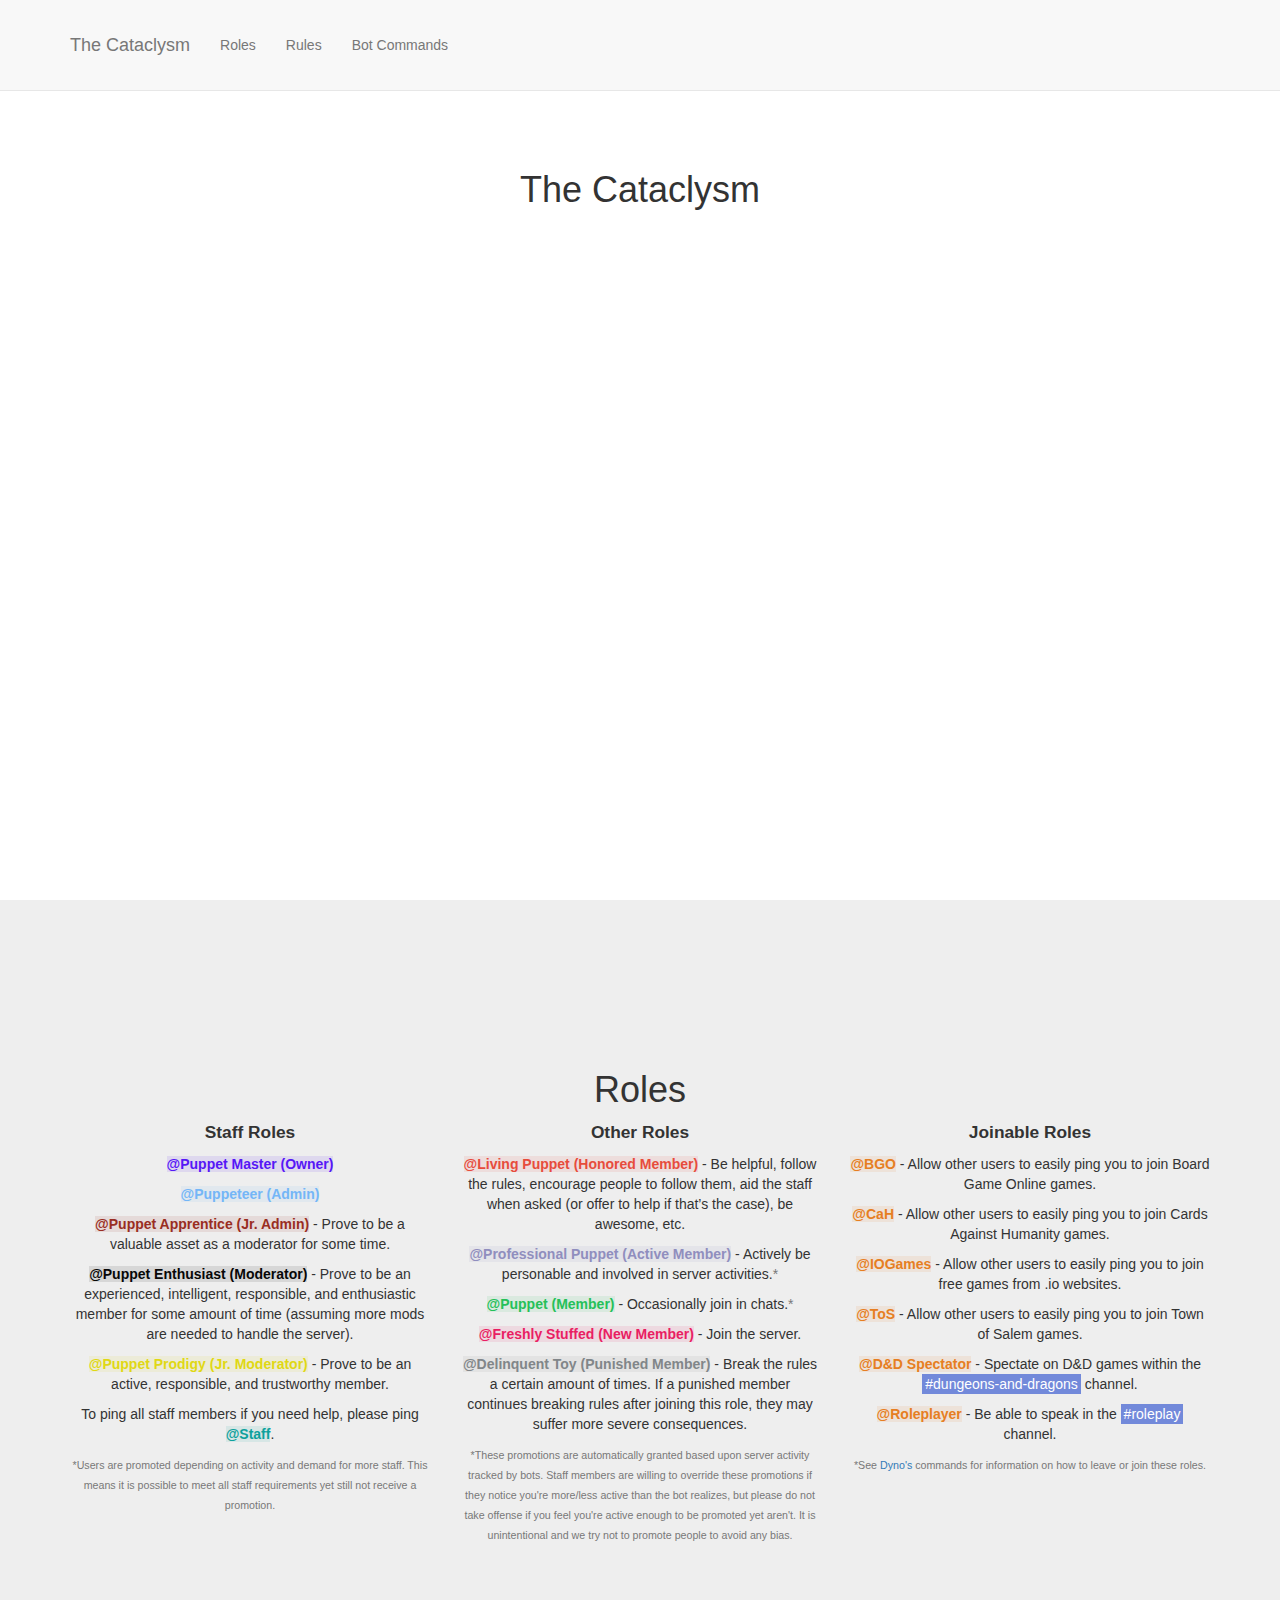
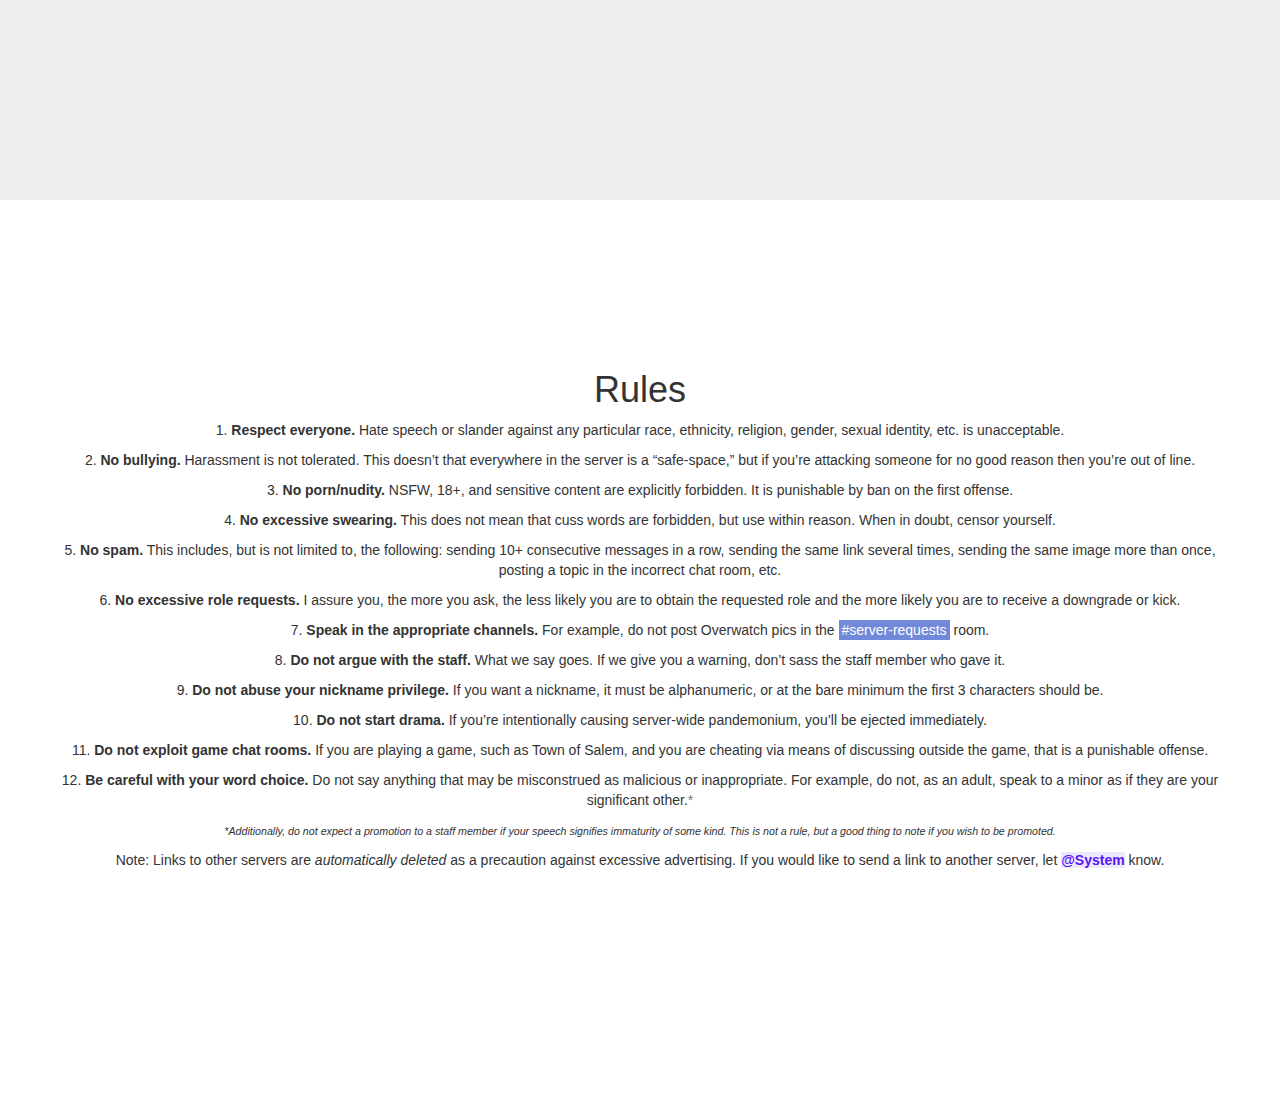
==== commit 3a761447: "Update index.html" ====
--- a/index.html
+++ b/index.html
@@ -75,8 +75,6 @@
                     <h1>The Cataclysm</h1>
                     <br />
                     <p><iframe src="https://discordapp.com/widget?id=280126661532581888&theme=light" width="350" height="500" allowtransparency="true" frameborder="0"></iframe></p>
-                    <br />
-                    <a class="btn btn-danger page-scroll" href="/contest">Contest</a>
                 </div>
             </div>
         </div>
--- a/css/scrolling-nav.css
+++ b/css/scrolling-nav.css
@@ -95,11 +95,11 @@
 }
 
 mod{
-    color: #195080;
+    color: #070707;
     font-family: Whitney, 'Helvetica Neue', Helvetica, Arial, sans-serif; 
     font-weight: 600; 
     white-space: pre-wrap; 
-    background-color: rgba(25, 80, 128, 0.0980392);
+    background-color: rgba(7, 7, 7, 0.0980392);
 }
 
 jrmod{
@@ -136,11 +136,11 @@
 }
 
 member{
-    color: #1f8b4c; 
+    color: #25c059; 
     font-family: Whitney, 'Helvetica Neue', Helvetica, Arial, sans-serif; 
     font-weight: 600; 
     white-space: pre-wrap; 
-    background-color: rgba(31, 139, 76, 0.0980392);
+    background-color: rgba(37, 192, 89, 0.0980392);
 }
 
 freshly{
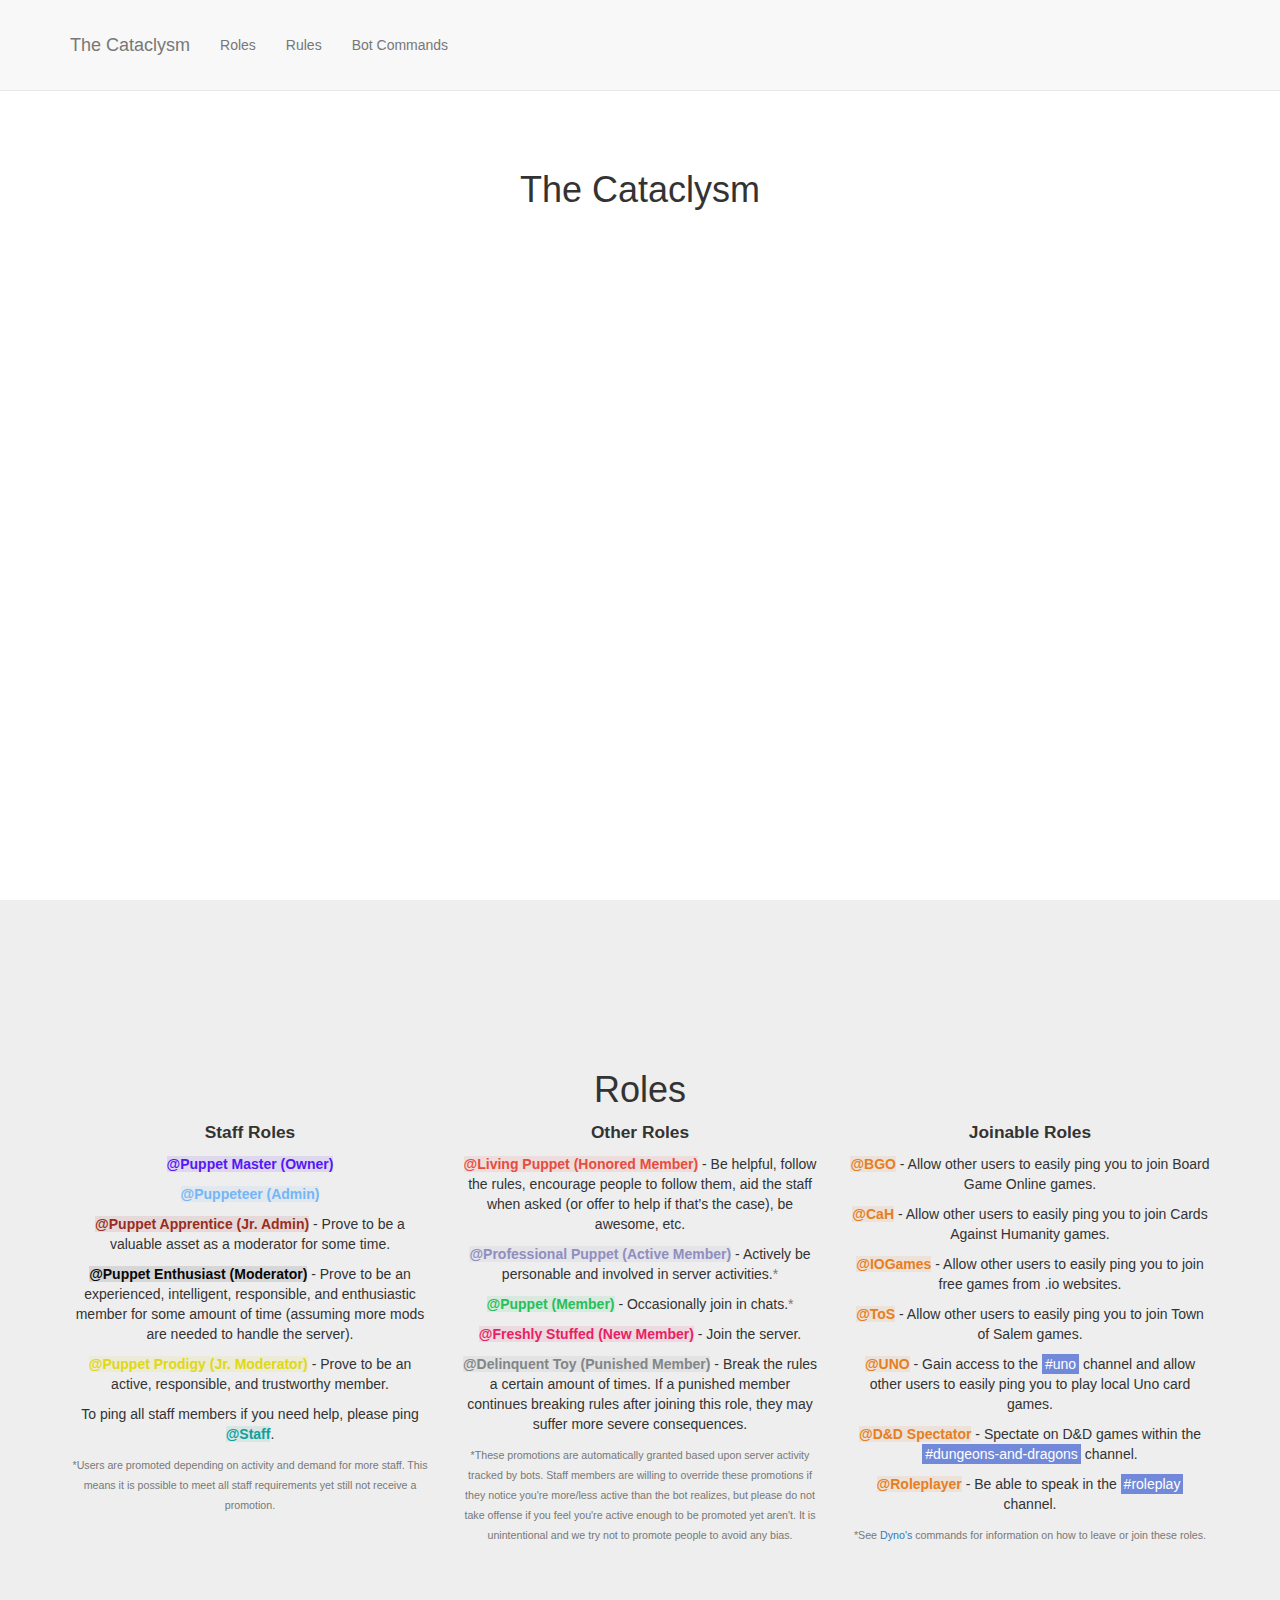
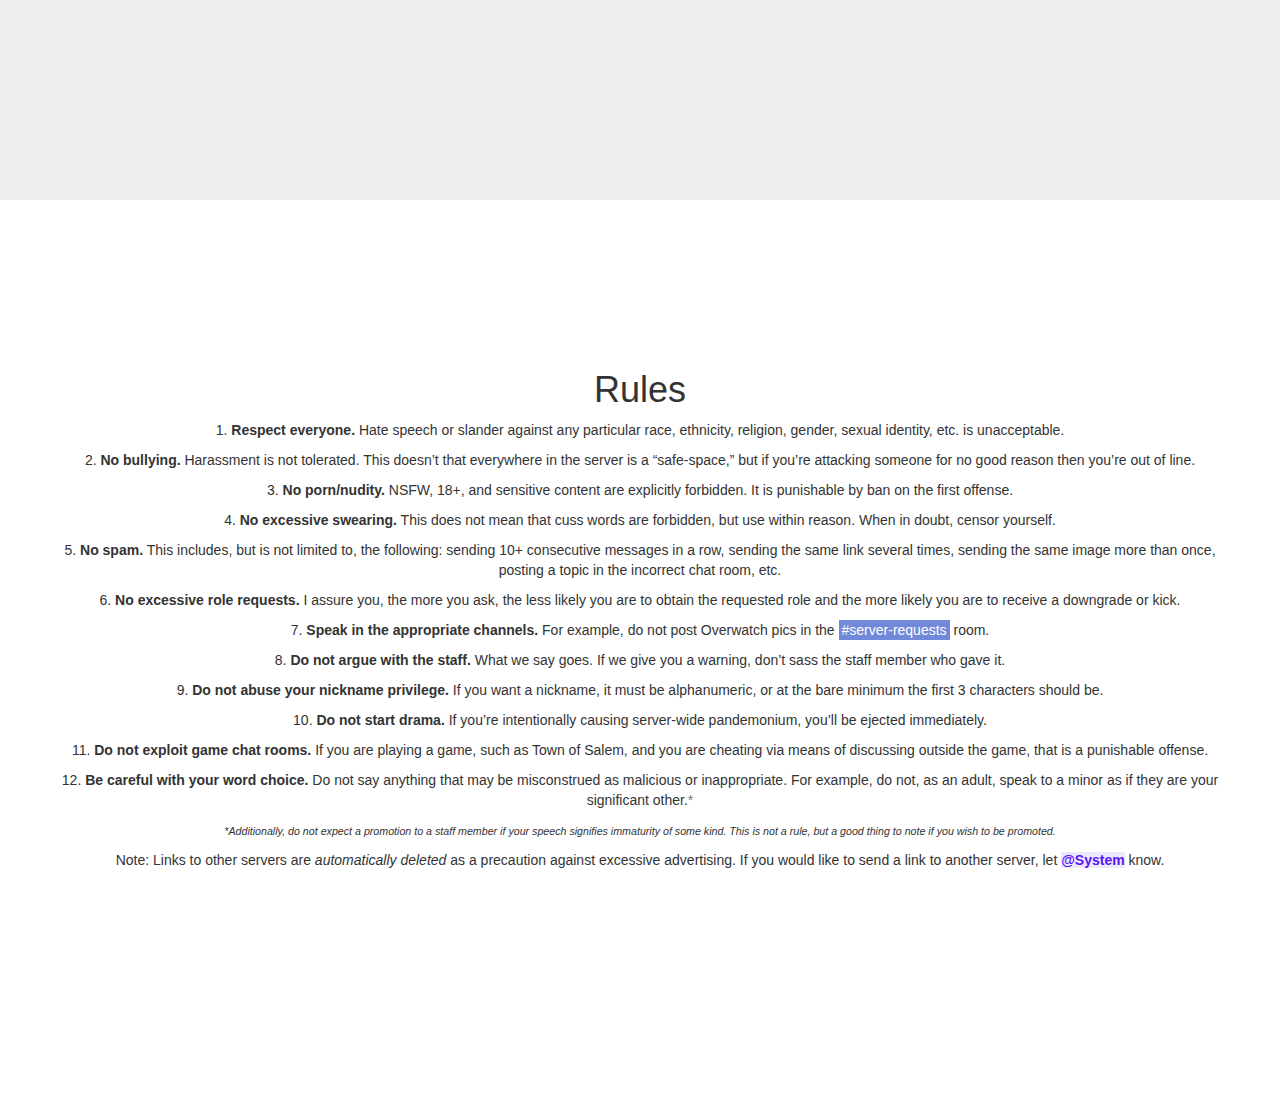
==== commit f7065b72: "Update index.html" ====
--- a/index.html
+++ b/index.html
@@ -136,6 +136,8 @@
                     
                     <p><joinablerole>@ToS</joinablerole> - Allow other users to easily ping you to join Town of Salem games.</p>
                     
+                    <p><joinablerole>@UNO</joinablerole> - Gain access to the <channel>#uno</channel> channel and allow other users to easily ping you to play local Uno card games.</p>
+                    
                     <p><joinablerole>@D&amp;D Spectator</joinablerole> - Spectate on D&amp;D games within the <channel>#dungeons-and-dragons</channel> channel.</p>
                     
                     <p><joinablerole>@Roleplayer</joinablerole> - Be able to speak in the <channel>#roleplay</channel> channel.</p>
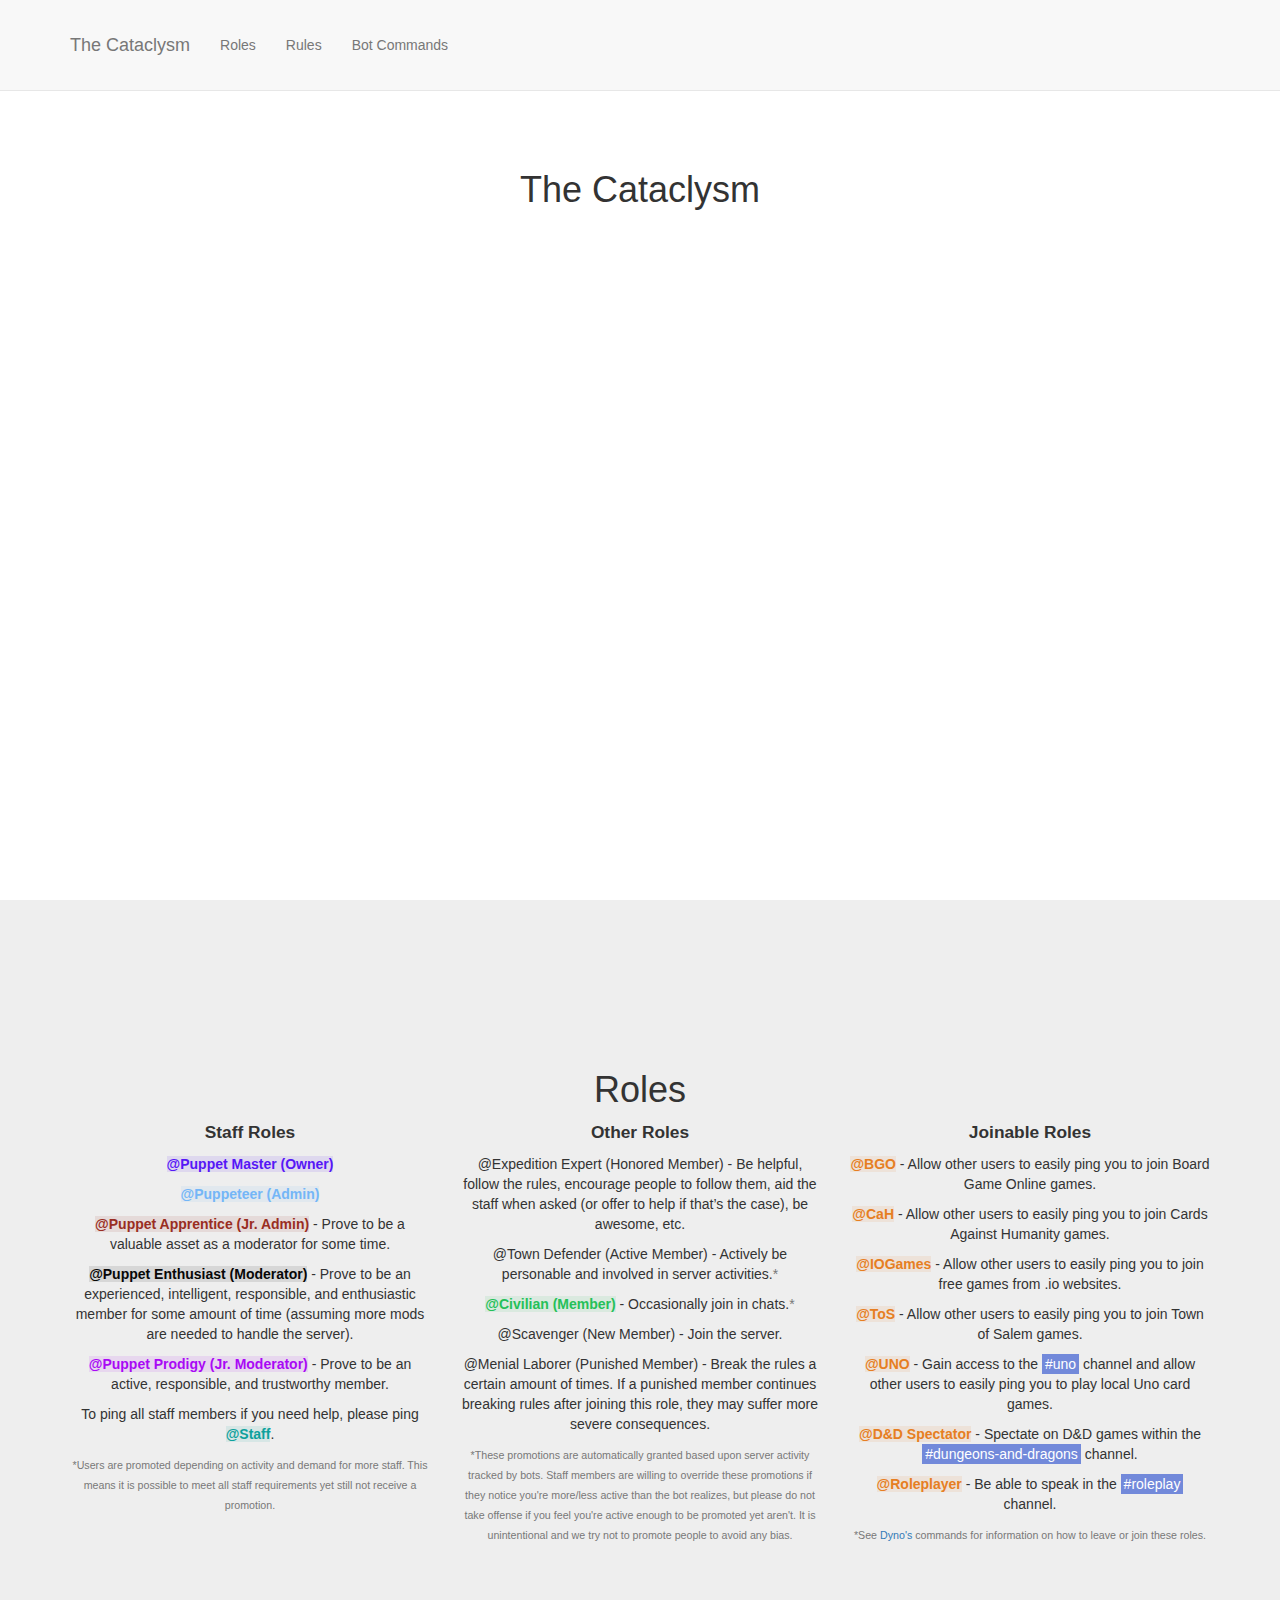
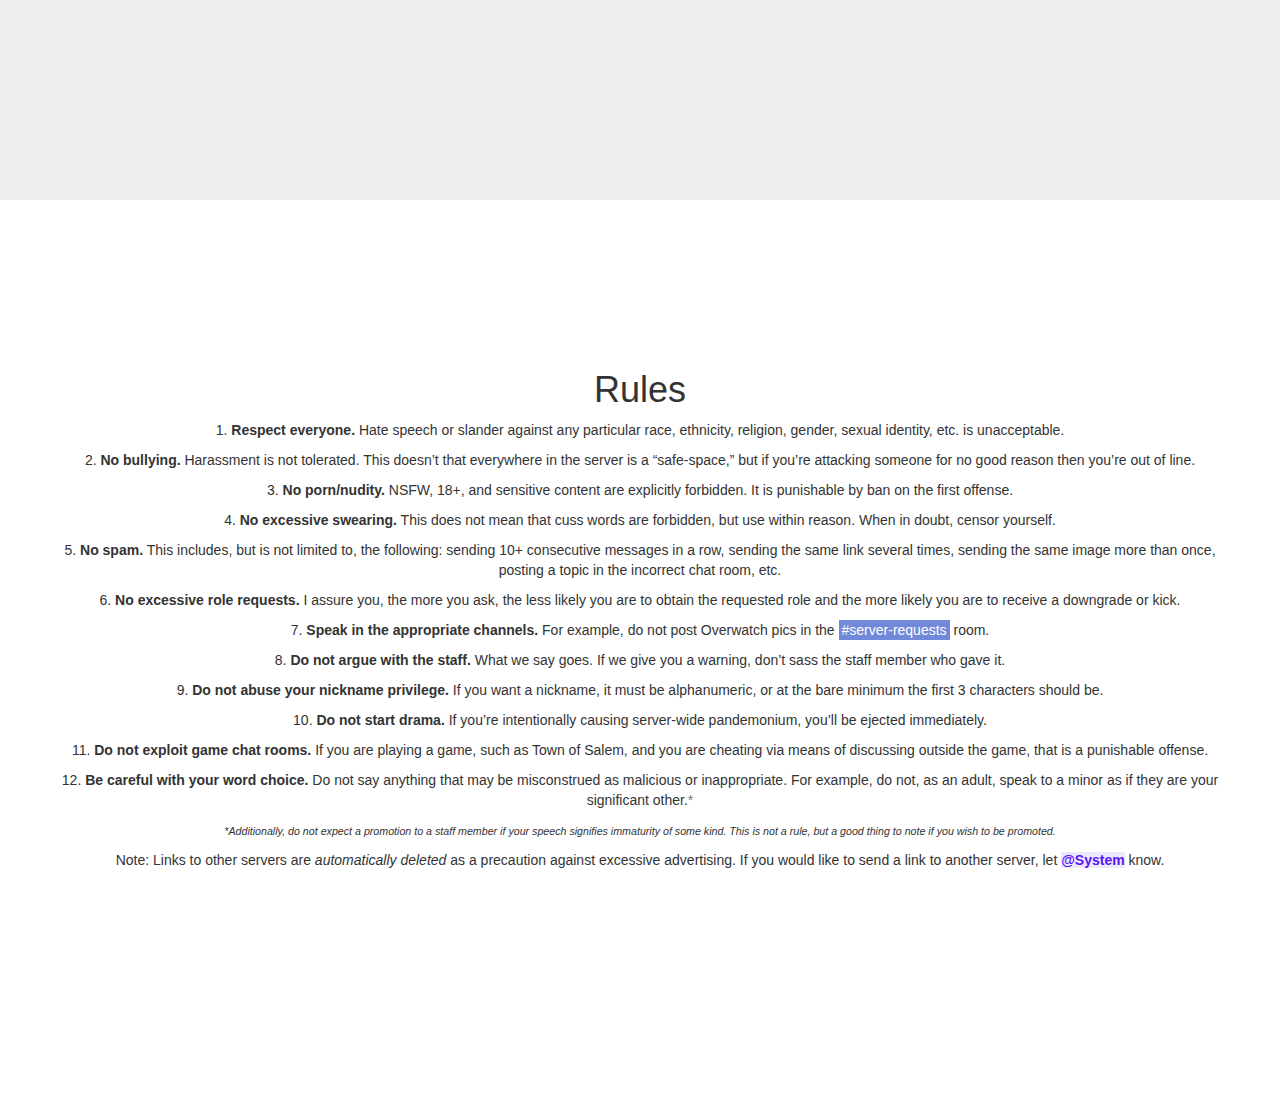
==== commit 5d0065b6: "Update with new roles" ====
--- a/index.html
+++ b/index.html
@@ -111,15 +111,15 @@
                     
                     <p><span style="font-weight:600; font-size:13pt;">Other Roles</span></p>
                     
-                    <p><living>@Living Puppet (Honored Member)</living> - Be helpful, follow the rules, encourage people to follow them, aid the staff when asked (or offer to help if that&rsquo;s the case), be awesome, etc.</p>
-                    
-                    <p><professional>@Professional Puppet (Active Member)</professional> - Actively be personable and involved in server activities.<span style="color: #787878;">*</span></p>
-                    
-                    <p><member>@Puppet (Member)</member> - Occasionally join in chats.<span style="color: #787878;">*</span></p>
-                    
-                    <p><freshly>@Freshly Stuffed (New Member)</freshly> - Join the server.</p>
-                    
-                    <p><delinquent>@Delinquent Toy (Punished Member)</delinquent> - Break the rules a certain amount of times. If a punished member continues breaking rules after joining this role, they may suffer more severe consequences.</p>
+                    <p><honored>@Expedition Expert (Honored Member)</honored> - Be helpful, follow the rules, encourage people to follow them, aid the staff when asked (or offer to help if that&rsquo;s the case), be awesome, etc.</p>
+                    
+                    <p><activemem>@Town Defender (Active Member)</activemem> - Actively be personable and involved in server activities.<span style="color: #787878;">*</span></p>
+                    
+                    <p><member>@Civilian (Member)</member> - Occasionally join in chats.<span style="color: #787878;">*</span></p>
+                    
+                    <p><newmem>@Scavenger (New Member)</newmem> - Join the server.</p>
+                    
+                    <p><punished>@Menial Laborer (Punished Member)</punished> - Break the rules a certain amount of times. If a punished member continues breaking rules after joining this role, they may suffer more severe consequences.</p>
                     
                     <p><span style="font-size: 8pt; color: #787878;">*These promotions are automatically granted based upon server activity tracked by bots. Staff members are willing to override these promotions if they notice you're more/less active than the bot realizes, but please do not take offense if you feel you're active enough to be promoted yet aren't. It is unintentional and we try not to promote people to avoid any bias.</span></p>
                     
--- a/css/scrolling-nav.css
+++ b/css/scrolling-nav.css
@@ -103,11 +103,11 @@
 }
 
 jrmod{
-    color: #e0d814; 
+    color: #a909f5; 
     font-family: Whitney, 'Helvetica Neue', Helvetica, Arial, sans-serif; 
     font-weight: 600; 
-    white-space: pre-wrap; 
-    background-color: rgba(224, 216, 20, 0.0980392);
+    white-space: pre-wrap;
+    background-color: rgba(169, 9, 245, 0.0980392);
 }
 
 staff{
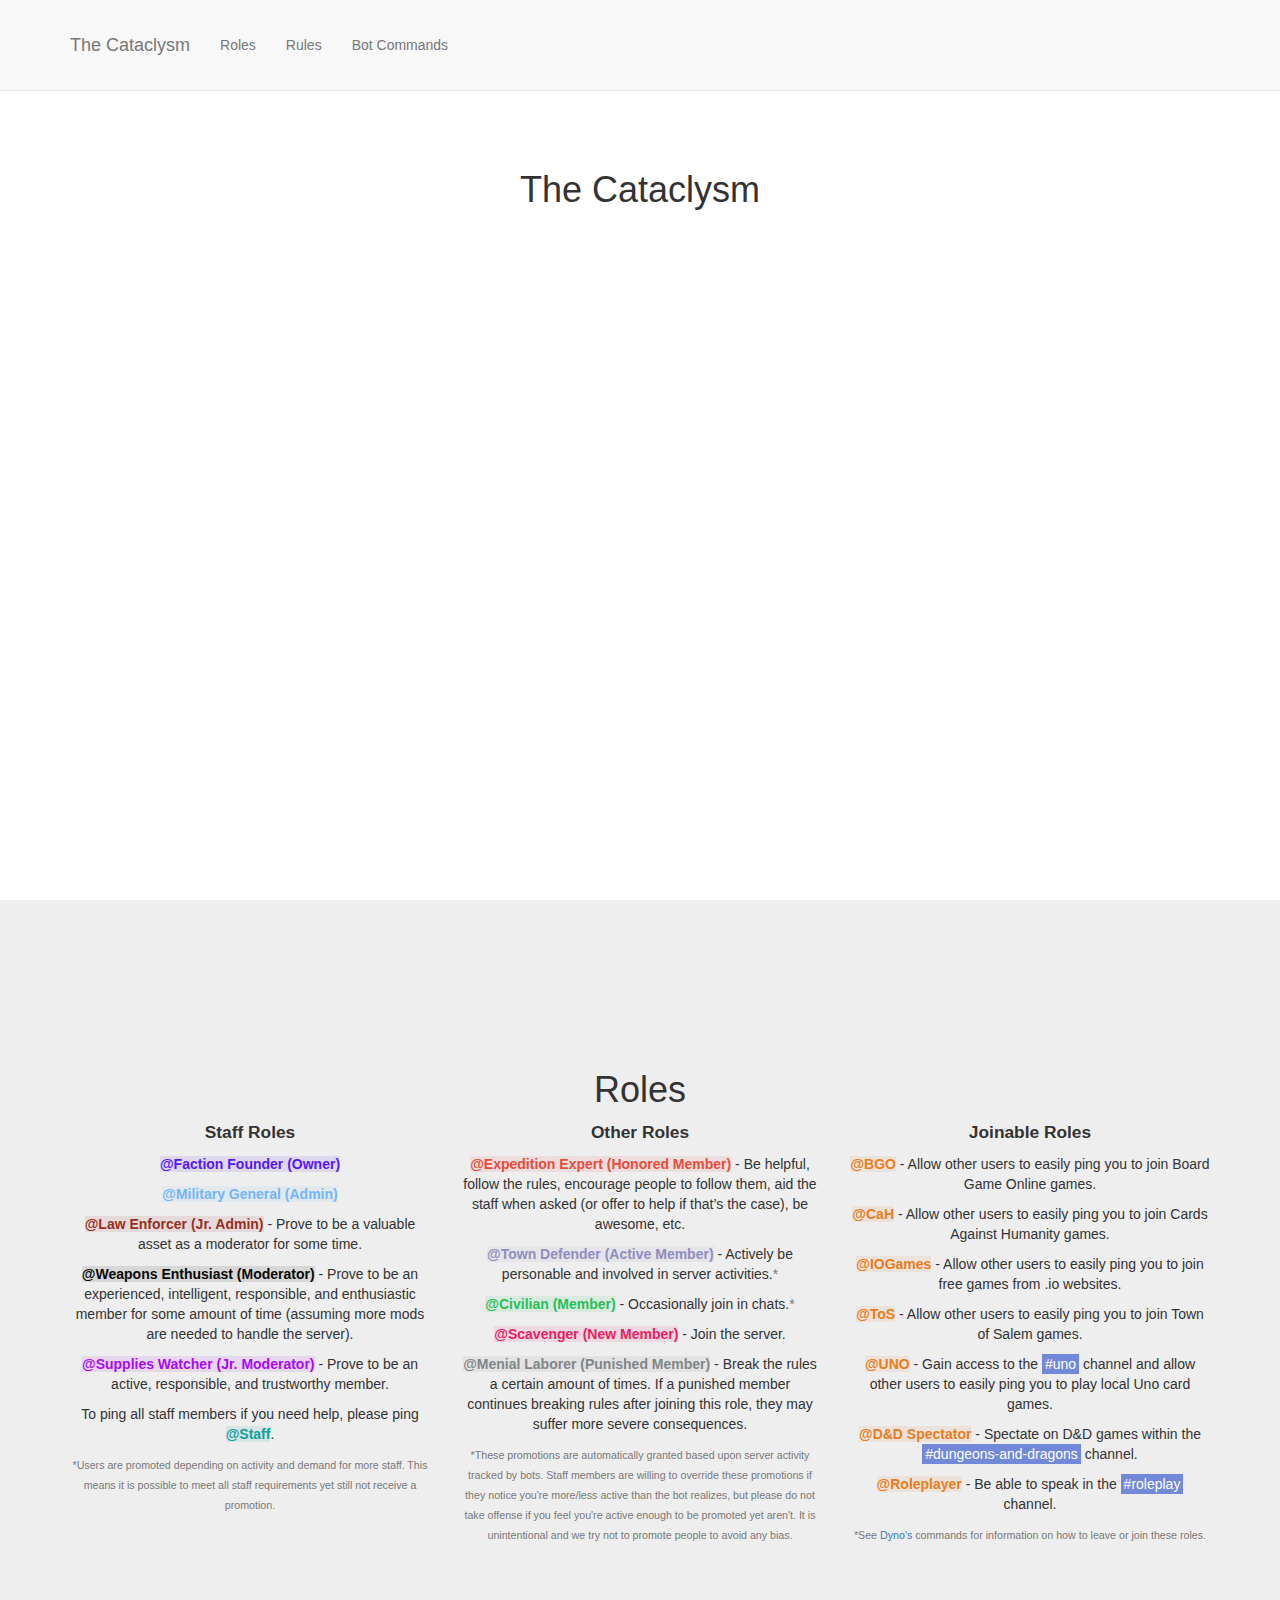
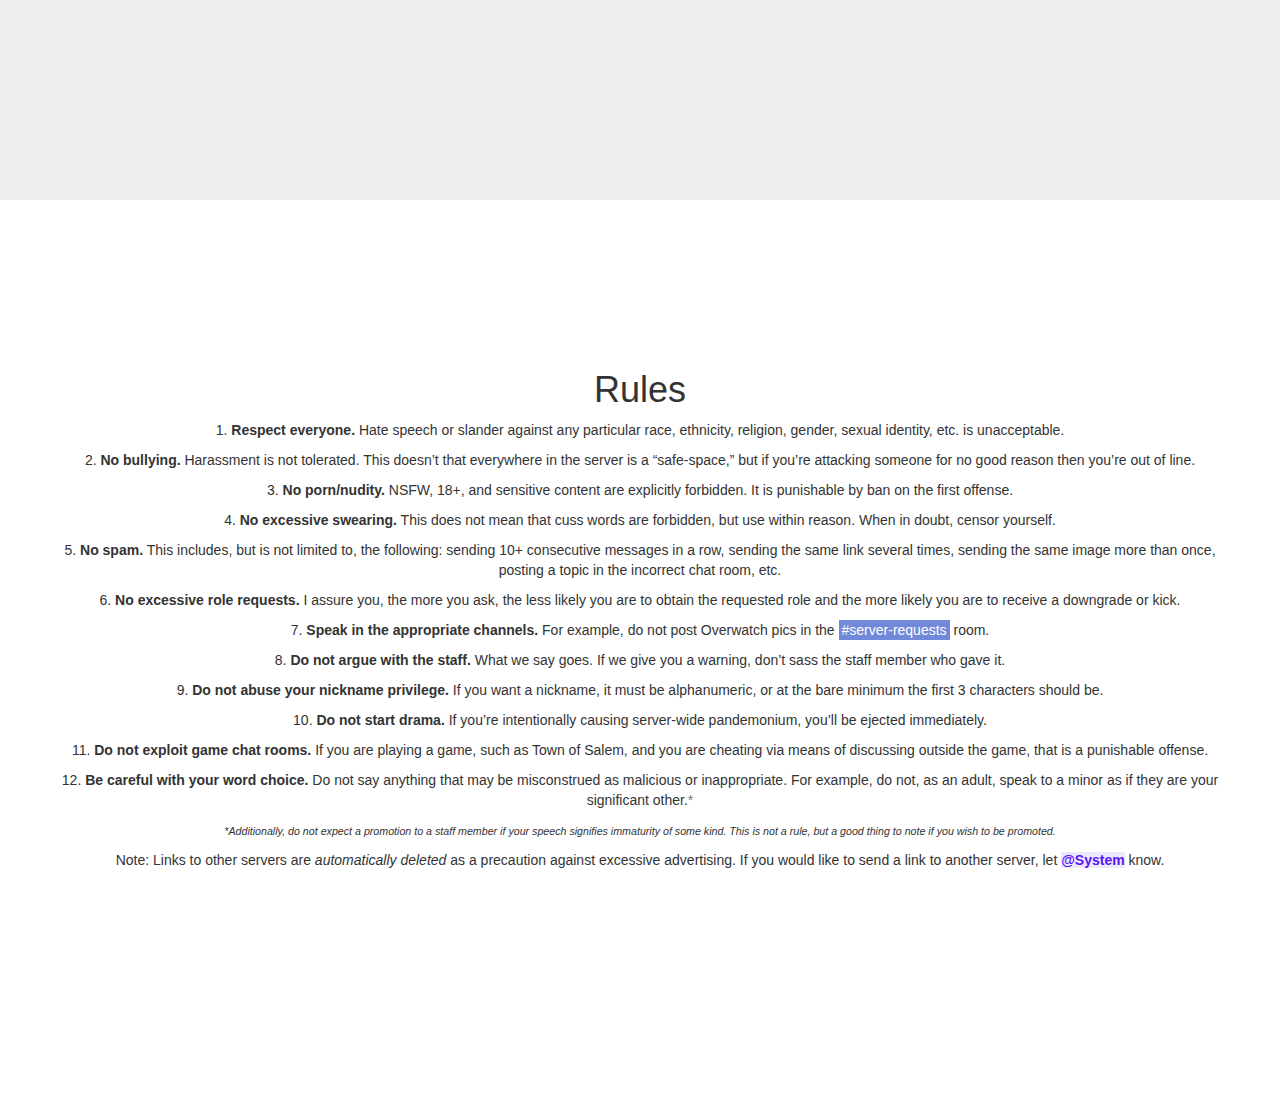
==== commit cdec8a84: "Update with new roles (again)" ====
--- a/index.html
+++ b/index.html
@@ -91,16 +91,16 @@
                     
                     <p><span style="font-weight:600; font-size:13pt;">Staff Roles</span></p>
                     
-                    <p><owner>@Puppet Master (Owner)</owner></p>
-                    
-                    <p><admin>@Puppeteer (Admin)</admin></p>
-                    
-                    <p><jradmin>@Puppet Apprentice (Jr. Admin)</jradmin> - Prove to be a valuable asset as a moderator for some time.</p>
-                    
-                    <p><mod>@Puppet Enthusiast (Moderator)</mod> - Prove to be an experienced, intelligent, responsible, and enthusiastic member for some amount of time (assuming more mods are needed to handle the server).</p>
-                    
-                    
-                    <p><jrmod>@Puppet Prodigy (Jr. Moderator)</jrmod> - Prove to be an active, responsible, and trustworthy member.</p>
+                    <p><owner>@Faction Founder (Owner)</owner></p>
+                    
+                    <p><admin>@Military General (Admin)</admin></p>
+                    
+                    <p><jradmin>@Law Enforcer (Jr. Admin)</jradmin> - Prove to be a valuable asset as a moderator for some time.</p>
+                    
+                    <p><mod>@Weapons Enthusiast (Moderator)</mod> - Prove to be an experienced, intelligent, responsible, and enthusiastic member for some amount of time (assuming more mods are needed to handle the server).</p>
+                    
+                    
+                    <p><jrmod>@Supplies Watcher (Jr. Moderator)</jrmod> - Prove to be an active, responsible, and trustworthy member.</p>
                     
                     <p>To ping all staff members if you need help, please ping <staff>@Staff</staff>.</p>
                     
--- a/css/scrolling-nav.css
+++ b/css/scrolling-nav.css
@@ -119,7 +119,7 @@
     background-color: rgba(13, 161, 156, 0.098);
 }
 
-living{
+honored{
     color: #e74c3c; 
     font-family: Whitney, 'Helvetica Neue', Helvetica, Arial, sans-serif; 
     font-weight: 600; 
@@ -127,7 +127,7 @@
     background-color: rgba(231, 76, 60, 0.0980392);
 }
 
-professional{
+activemem{
     color: #908ebe; 
     font-family: Whitney, 'Helvetica Neue', Helvetica, Arial, sans-serif; 
     font-weight: 600; 
@@ -143,7 +143,7 @@
     background-color: rgba(37, 192, 89, 0.0980392);
 }
 
-freshly{
+newmem{
     color: #e91e63; 
     font-family: Whitney, 'Helvetica Neue', Helvetica, Arial, sans-serif; 
     font-weight: 600; 
@@ -151,7 +151,7 @@
     background-color: rgba(233, 30, 99, 0.0980392); 
 }
 
-delinquent{
+punished{
     color: #818689; 
     font-family: Whitney, 'Helvetica Neue', Helvetica, Arial, sans-serif; 
     font-weight: 600; 
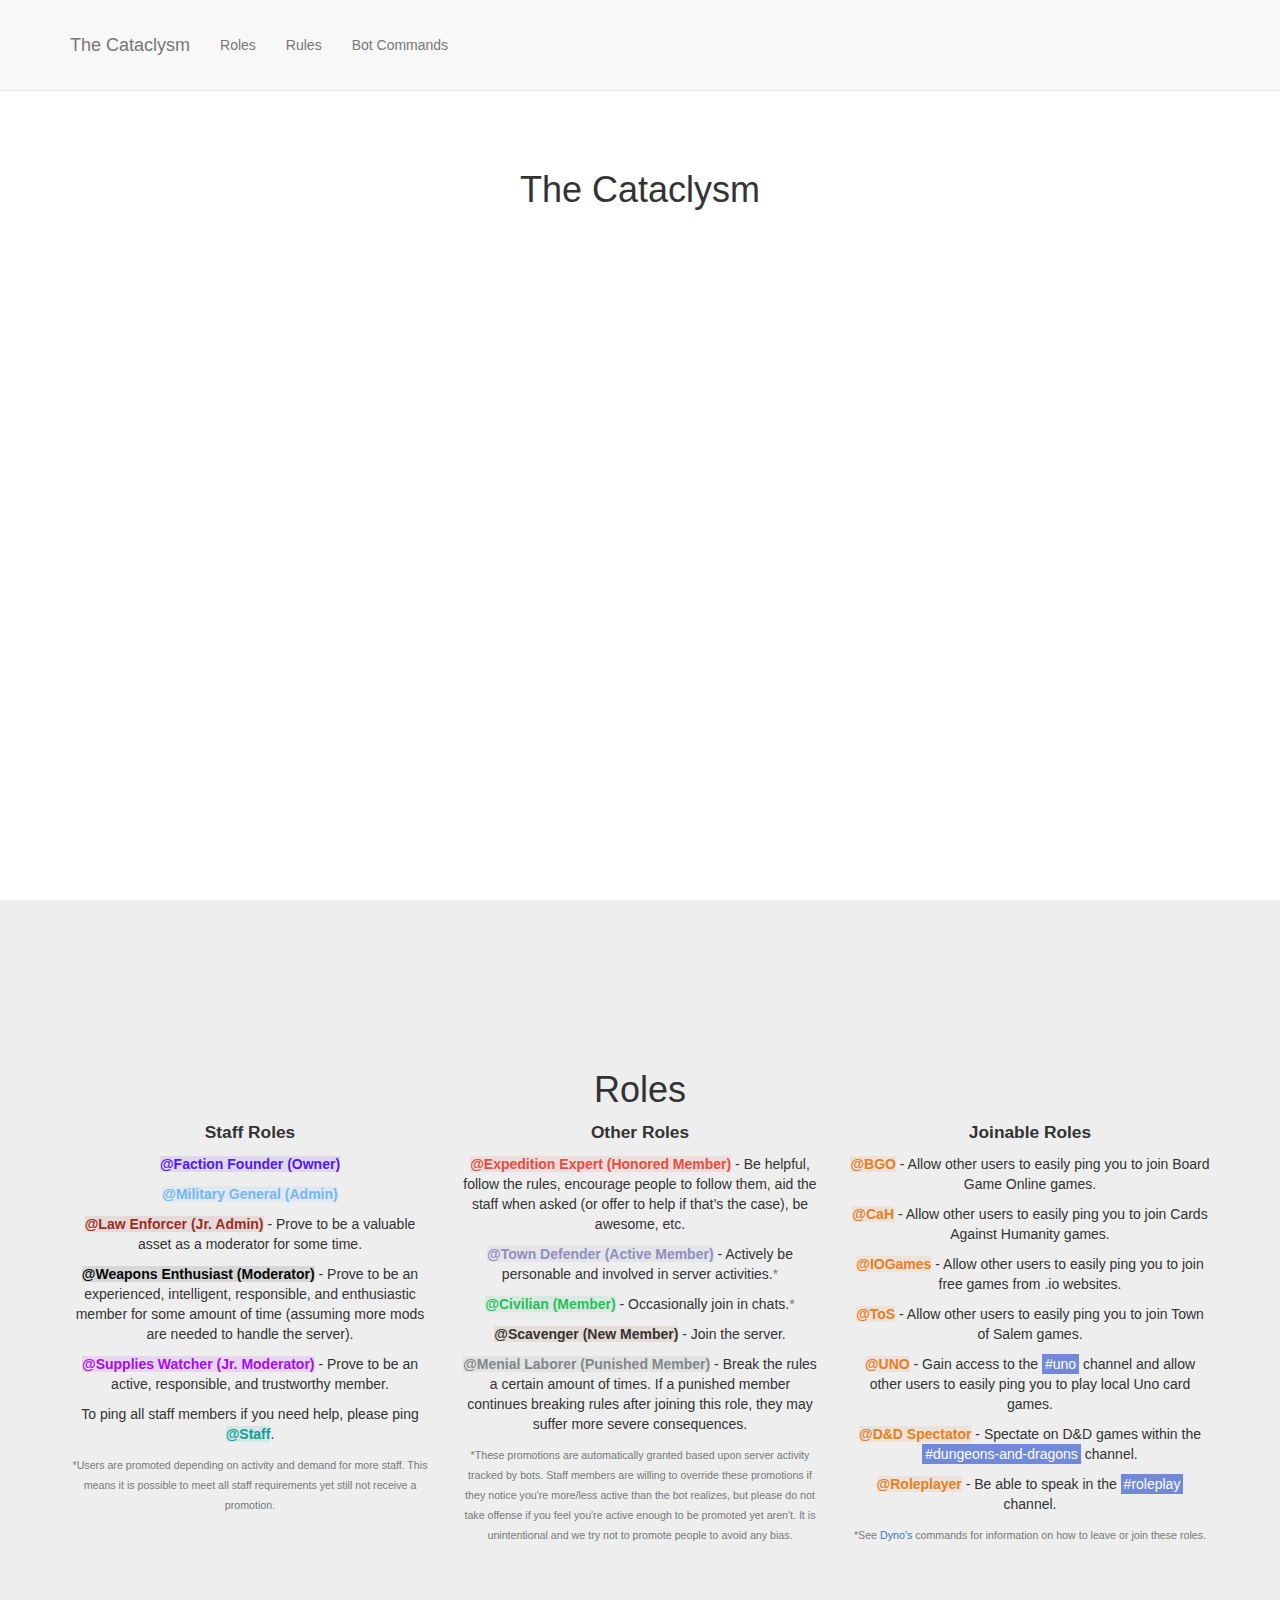
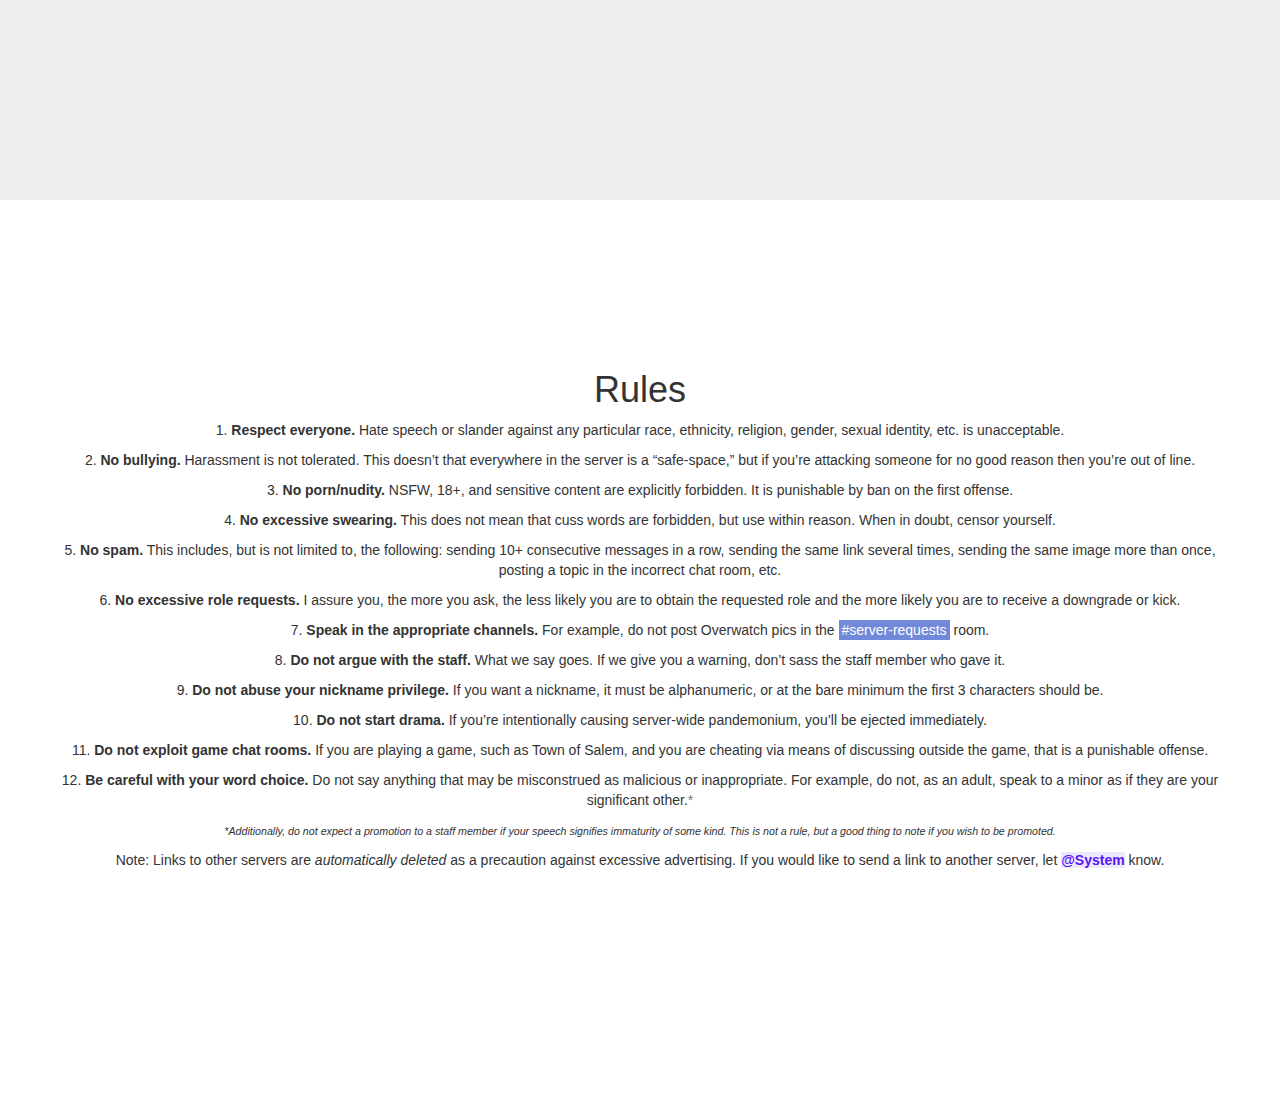
==== commit 71b654b2: "Update broken URL" ====
--- a/index.html
+++ b/index.html
@@ -142,7 +142,7 @@
                     
                     <p><joinablerole>@Roleplayer</joinablerole> - Be able to speak in the <channel>#roleplay</channel> channel.</p>
                     
-                    <p><span style="font-size: 8pt; color: #787878;">*See <a href="https://github.com/cataclysmdiscord/info/botcommands/#dyno">Dyno's</a> commands for information on how to leave or join these roles.</span></p>
+                    <p><span style="font-size: 8pt; color: #787878;">*See <a href="https://cataclysmdiscord.github.io/info/botcommands/#dyno">Dyno's</a> commands for information on how to leave or join these roles.</span></p>
                     
                 </div>
                 
--- a/css/scrolling-nav.css
+++ b/css/scrolling-nav.css
@@ -144,11 +144,11 @@
 }
 
 newmem{
-    color: #e91e63; 
+    color: ##a84300; 
     font-family: Whitney, 'Helvetica Neue', Helvetica, Arial, sans-serif; 
     font-weight: 600; 
     white-space: pre-wrap; 
-    background-color: rgba(233, 30, 99, 0.0980392); 
+    background-color: rgba(168, 67, 0, 0.0980392); 
 }
 
 punished{
